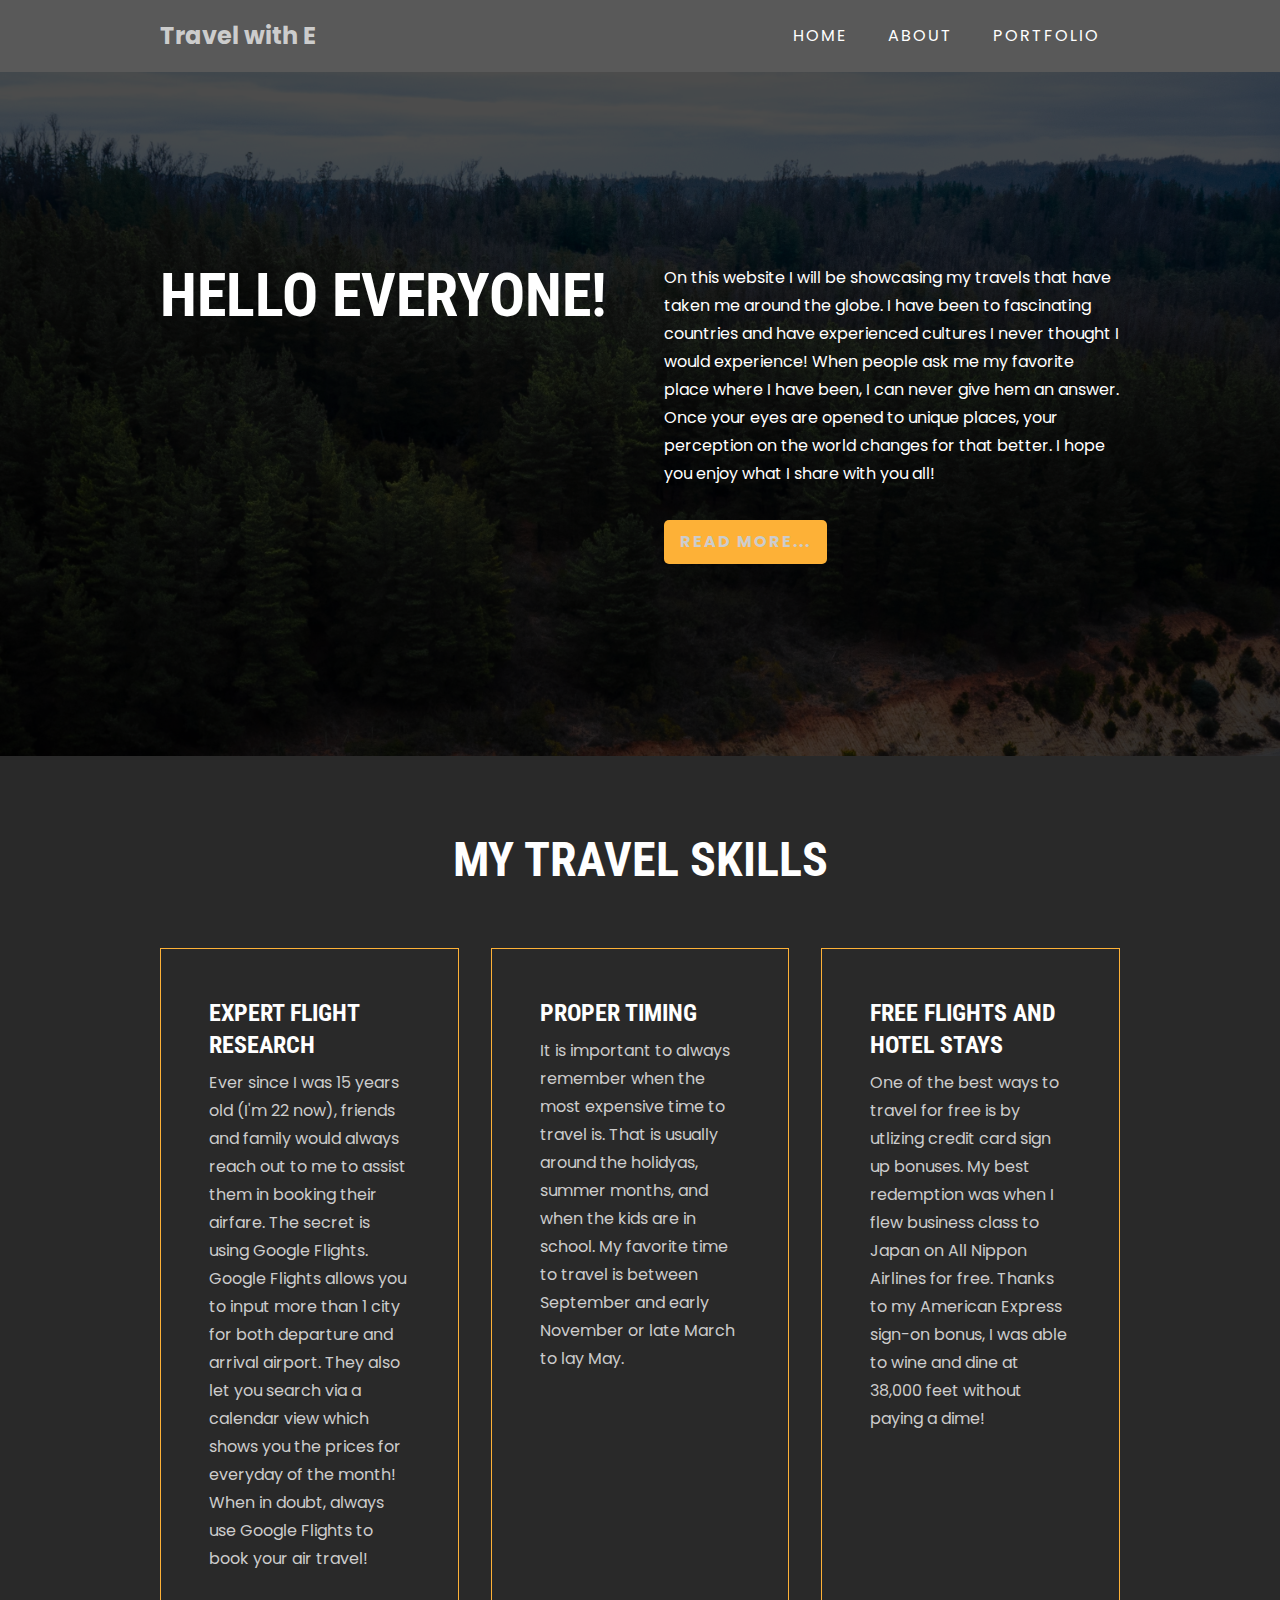
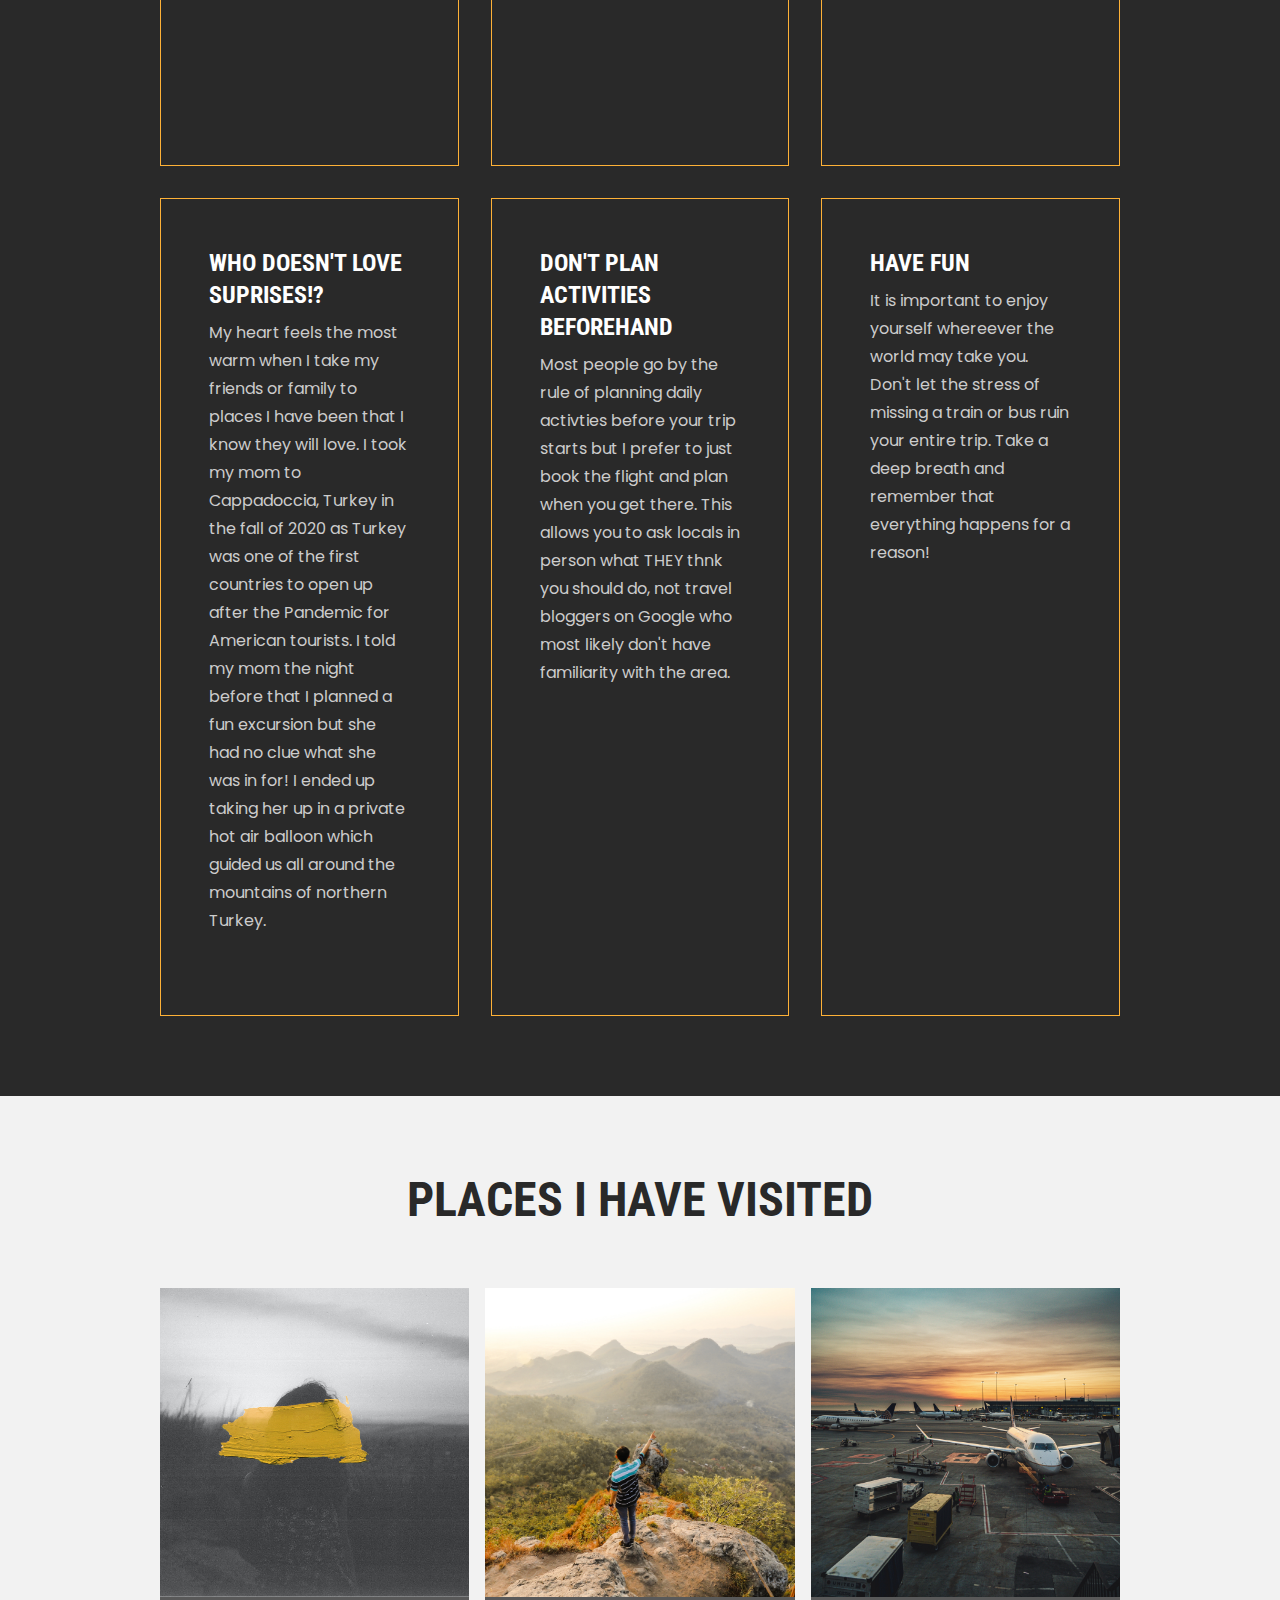
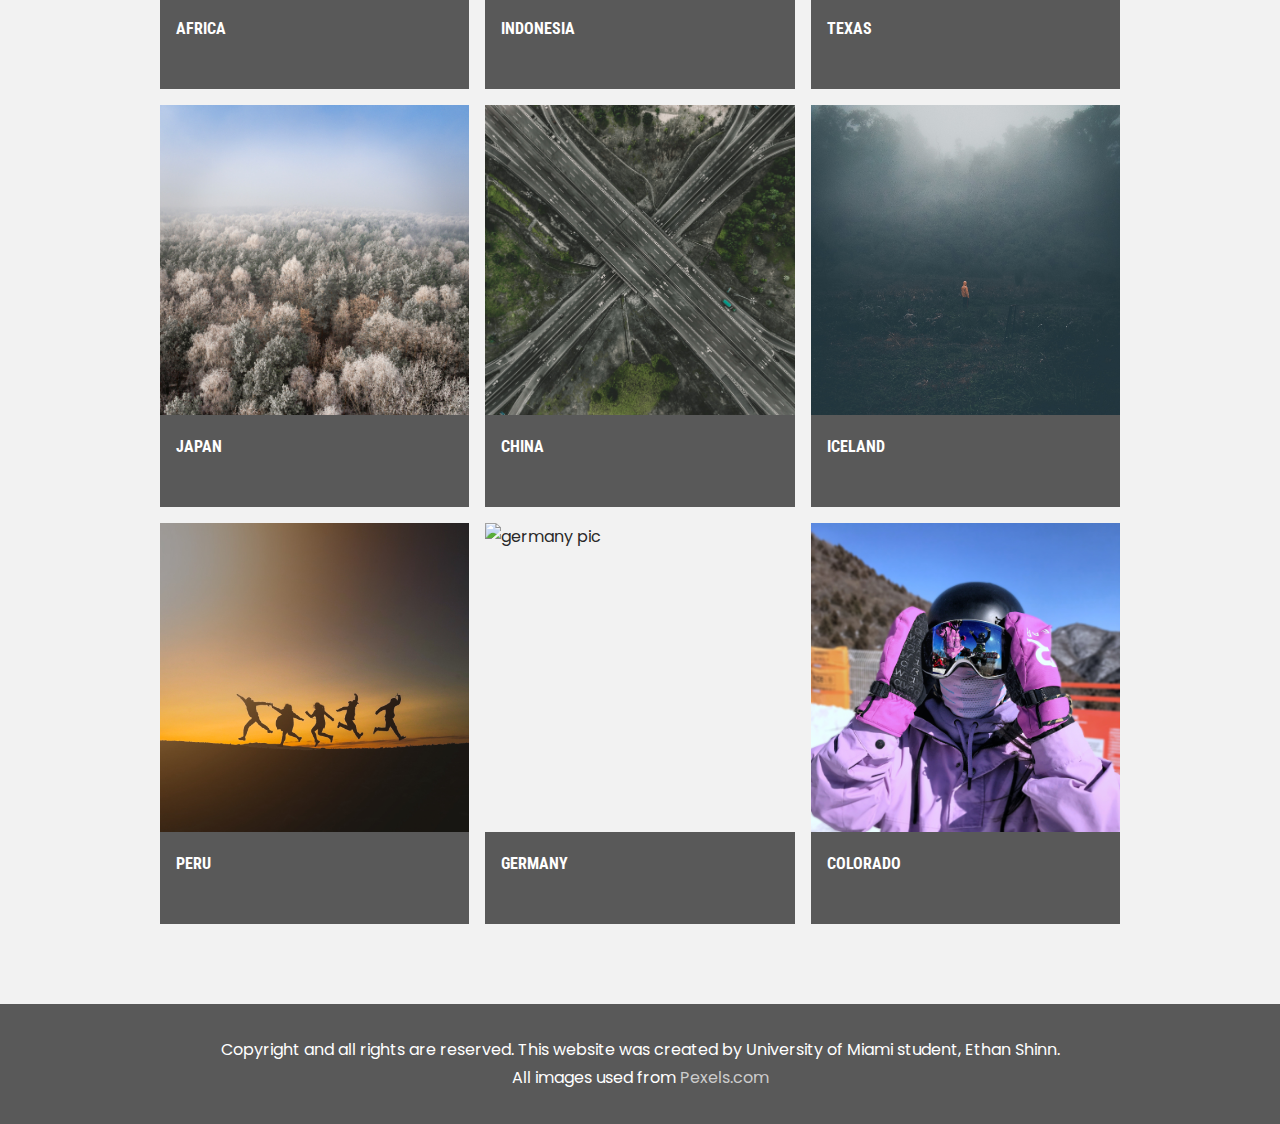
==== index.html @ 56ac82be "html" ====
<!DOCTYPE html>
<html lang="en">

      <head>
            <meta charset="UTF-8" />
            <meta name="viewport" content="width=device-width, initial-scale=1.0" />
            <link rel="stylesheet" href="css/style.css" />
            <link rel="stylesheet" href="https://cdnjs.cloudflare.com/ajax/libs/font-awesome/6.2.1/css/all.min.css" integrity="sha512-MV7K8+y+gLIBoVD59lQIYicR65iaqukzvf/nwasF0nqhPay5w/9lJmVM2hMDcnK1OnMGCdVK+iQrJ7lzPJQd1w==" crossorigin="anonymous"
                  referrerpolicy="no-referrer" />
            <title>Portfolio</title>
      </head>

      <body>
            <header class="site-header">
                  <div class="header-wrapper">
                        <a href="/index.html" class="logo">Travel with E</a>
                        <nav class="site-nav">
                              <ul class="site-menu">
                                    <li><a href="#">Home</a></li>
                                    <li><a href="/about.html">About</a></li>
                                    <li><a href="/portfolio.html">Portfolio</a></li>
                              </ul>
                              <button class="menu-toggle">menu</button>
                        </nav>
                  </div>
            </header>
            <main>
                  <section class="about-section">
                        <div class="about-bg"></div>
                        <div class="about-wrapper">
                              <h1 class="hello">Hello Everyone!</h1>
                              <div>
                                    <p> On this website I will be showcasing my travels that have taken me around the globe. I have been to fascinating countries and have experienced cultures I never thought I would experience! When people ask me my favorite place where I
                                          have been, I can never give hem an answer. Once your eyes are opened to unique places, your perception on the world changes for that better. I hope you enjoy what I share with you all!
                                    </p>
                                    <a href="/about.html" class="button-link">Read More...</a>
                              </div>
                        </div>
                  </section>
                  <section class="skills-section">
                        <div class="skills-wrapper">
                              <h2 class="section-title">My Travel Skills</h2>
                              <div class="skills">
                                    <div class="skill">
                                          <i class="fa-sharp fa-solid fa-location-dot"></i>
                                          <h3>Expert Flight Research</h3>
                                          <p>
                                                Ever since I was 15 years old (I'm 22 now), friends and family would always reach out to me to assist them in booking their airfare. The secret is using Google Flights. Google Flights allows you to input more than 1 city for both
                                                departure and arrival airport. They also let you search via a calendar view which shows you the prices for everyday of the month! When in doubt, always use Google Flights to book your air travel!

                                          </p>
                                    </div>
                                    <div class="skill">
                                          <i class="fa-sharp fa-solid fa-pen-nib"></i>
                                          <h3>Proper Timing</h3>
                                          <p>
                                                It is important to always remember when the most expensive time to travel is. That is usually around the holidyas, summer months, and when the kids are in school. My favorite time to travel is between September and early November or
                                                late March to lay May.
                                          </p>
                                    </div>
                                    <div class="skill">
                                          <i class="fa-sharp fa-solid fa-plane"></i>
                                          <h3>Free Flights and Hotel Stays</h3>
                                          <p>
                                                One of the best ways to travel for free is by utlizing credit card sign up bonuses. My best redemption was when I flew business class to Japan on All Nippon Airlines for free. Thanks to my American Express sign-on bonus, I was able to
                                                wine and dine at 38,000 feet without paying a dime!
                                          </p>
                                    </div>
                                    <div class="skill">
                                          <i class="fa-sharp fa-solid fa-gift"></i>
                                          <h3>Who doesn't love suprises!?</h3>
                                          <p>
                                                My heart feels the most warm when I take my friends or family to places I have been that I know they will love. I took my mom to Cappadoccia, Turkey in the fall of 2020 as Turkey was one of the first countries to open up after the
                                                Pandemic for American tourists. I told my mom the night before that I planned a fun excursion but she had no clue what she was in for! I ended up taking her up in a private hot air balloon which guided us all around the mountains of
                                                northern Turkey.
                                          </p>
                                    </div>
                                    <div class="skill">
                                          <i class="fa-sharp fa-solid fa-pen-to-square"></i>
                                          <h3>Don't Plan Activities Beforehand</h3>
                                          <p>
                                                Most people go by the rule of planning daily activties before your trip starts but I prefer to just book the flight and plan when you get there. This allows you to ask locals in person what THEY thnk you should do, not travel bloggers
                                                on Google who most likely don't have familiarity with the area.
                                          </p>
                                    </div>
                                    <div class="skill">
                                          <i class="fa-sharp fa-solid fa-comments"></i>
                                          <h3>Have Fun</h3>
                                          <p>
                                                It is important to enjoy yourself whereever the world may take you. Don't let the stress of missing a train or bus ruin your entire trip. Take a deep breath and remember that everything happens for a reason!
                                          </p>
                                    </div>
                              </div>
                        </div>
                  </section>
                  <section class="portfolio-section">
                        <h2 class="section-title">Places I have visited</h2>
                        <div class="porfolios">
                              <div class="portfolio-wrapper">
                                    <img src="images/1.jpg" alt="Portfolio" />
                                    <aside>
                                          <h4>Africa</h4>
                                          <div class="rating">
                                                <i class="fa-sharp fa-solid fa-star"></i>
                                                <i class="fa-sharp fa-solid fa-star"></i>
                                                <i class="fa-sharp fa-solid fa-star"></i>
                                                <i class="fa-sharp fa-solid fa-star"></i>
                                                <i class="fa-sharp fa-solid fa-star"></i>
                                          </div>
                                    </aside>
                              </div>
                              <div class="portfolio-wrapper">
                                    <img src="images/2.jpg" alt="Bali pic" />
                                    <aside>
                                          <h4>Indonesia</h4>
                                          <div class="rating">
                                                <i class="fa-sharp fa-solid fa-star"></i>
                                                <i class="fa-sharp fa-solid fa-star"></i>
                                                <i class="fa-sharp fa-solid fa-star"></i>
                                                <i class="fa-sharp fa-solid fa-star"></i>
                                                <i class="fa-sharp fa-solid fa-star"></i>
                                          </div>
                                    </aside>
                              </div>
                              <div class="portfolio-wrapper">
                                    <img src="images/3.jpg" alt="texas pics" />
                                    <aside>
                                          <h4>Texas</h4>
                                          <div class="rating">
                                                <i class="fa-sharp fa-solid fa-star"></i>
                                                <i class="fa-sharp fa-solid fa-star"></i>
                                                <i class="fa-sharp fa-solid fa-star"></i>
                                                <i class="fa-sharp fa-solid fa-star"></i>
                                                <i class="fa-sharp fa-solid fa-star"></i>
                                          </div>
                                    </aside>
                              </div>
                              <div class="portfolio-wrapper">
                                    <img src="images/4.jpg" alt="japan pic" />
                                    <aside>
                                          <h4>Japan</h4>
                                          <div class="rating">
                                                <i class="fa-sharp fa-solid fa-star"></i>
                                                <i class="fa-sharp fa-solid fa-star"></i>
                                                <i class="fa-sharp fa-solid fa-star"></i>
                                                <i class="fa-sharp fa-solid fa-star"></i>
                                                <i class="fa-sharp fa-solid fa-star"></i>
                                          </div>
                                    </aside>
                              </div>
                              <div class="portfolio-wrapper">
                                    <img src="images/5.jpg" alt="China pic" />
                                    <aside>
                                          <h4>China</h4>
                                          <div class="rating">
                                                <i class="fa-sharp fa-solid fa-star"></i>
                                                <i class="fa-sharp fa-solid fa-star"></i>
                                                <i class="fa-sharp fa-solid fa-star"></i>
                                                <i class="fa-sharp fa-solid fa-star"></i>
                                                <i class="fa-sharp fa-solid fa-star"></i>
                                          </div>
                                    </aside>
                              </div>
                              <div class="portfolio-wrapper">
                                    <img src="images/6.jpg" alt="iceland pic" />
                                    <aside>
                                          <h4>Iceland</h4>
                                          <div class="rating">
                                                <i class="fa-sharp fa-solid fa-star"></i>
                                                <i class="fa-sharp fa-solid fa-star"></i>
                                                <i class="fa-sharp fa-solid fa-star"></i>
                                                <i class="fa-sharp fa-solid fa-star"></i>
                                                <i class="fa-sharp fa-solid fa-star"></i>
                                          </div>
                                    </aside>
                              </div>
                              <div class="portfolio-wrapper">
                                    <img src="images/7.jpg" alt="peru pic" />
                                    <aside>
                                          <h4>Peru</h4>
                                          <div class="rating">
                                                <i class="fa-sharp fa-solid fa-star"></i>
                                                <i class="fa-sharp fa-solid fa-star"></i>
                                                <i class="fa-sharp fa-solid fa-star"></i>
                                                <i class="fa-sharp fa-solid fa-star"></i>
                                                <i class="fa-sharp fa-solid fa-star"></i>
                                          </div>
                                    </aside>
                              </div>
                              <div class="portfolio-wrapper">
                                    <img src="images/8.jpg" alt="germany pic" />
                                    <aside>
                                          <h4>Germany</h4>
                                          <div class="rating">
                                                <i class="fa-sharp fa-solid fa-star"></i>
                                                <i class="fa-sharp fa-solid fa-star"></i>
                                                <i class="fa-sharp fa-solid fa-star"></i>
                                                <i class="fa-sharp fa-solid fa-star"></i>
                                                <i class="fa-sharp fa-solid fa-star"></i>
                                          </div>
                                    </aside>
                              </div>
                              <div class="portfolio-wrapper">
                                    <img src="images/9.jpg" alt="colorado pic" />
                                    <aside>
                                          <h4>Colorado</h4>
                                          <div class="rating">
                                                <i class="fa-sharp fa-solid fa-star"></i>
                                                <i class="fa-sharp fa-solid fa-star"></i>
                                                <i class="fa-sharp fa-solid fa-star"></i>
                                                <i class="fa-sharp fa-solid fa-star"></i>
                                                <i class="fa-sharp fa-solid fa-star"></i>
                                          </div>
                                    </aside>
                              </div>
                        </div>
                  </section>
            </main>
            <footer class="site-footer">
                  <p>Copyright and all rights are reserved. This website was created by University of Miami student, Ethan Shinn. <br />
                        All images used from <a href="http://www.pexels.com">Pexels.com</a>
                  </p>
            </footer>
            <script src="app.js"></script>
      </body>

</html>
---- css/style.css ----
@import url("https://fonts.googleapis.com/css2?family=Poppins:wght@400;600;700&family=Roboto+Condensed:wght@400;700&display=swap");

* {
	margin: 0;
	padding: 0;
}

body {
	font-size: 16px;
	line-height: 1.75rem;
	color: #292929;
	font-family: poppins;
	background: #f2f2f2;
	display: grid;
	grid-template-rows: 4.5rem auto auto;
}

a {
	text-decoration: none;
}

a:link {
	color: #cccccc;
}

a:visited {
	color: #6caadd;
}

a:hover {
	text-decoration: underline;
}

a:active {
	color: #d0efff;
}

h1,
h2,
h3,
h4,
h5,
h6 {
	font-family: "roboto condensed";
	text-transform: uppercase;
	line-height: 2rem;
}

h1,
h2,
h3,
h4,
h5,
h6,
p {
	margin-bottom: 2rem;
}

img {
	max-width: 100%;
}

.site-header {
	background: #595959;
}

.header-wrapper {
	max-width: 960px;
	padding: 0 2rem;
	margin: 0 auto;
	display: flex;
	justify-content: space-between;
	align-items: center;
	height: 100%;
	color: #ffffff;
	position: relative;
}

.site-menu {
	list-style: none;
	display: flex;
	z-index: 99;
}

.site-menu a {
	color: inherit;
	padding: 5px 20px;
	letter-spacing: 2px;
	text-transform: uppercase;
}

.site-menu a:hover {
	color: #cccccc;
}

.logo,
.logo:visited {
	font-size: 24px;
	font-weight: bold;
	color: inherit;
}

.menu-toggle {
	display: none;
}

@media screen and (max-width: 768px) {
	.site-menu {
		position: absolute;
		right: 0;
		top: 100%;
		padding: 20px;
		background-color: #595959;
		width: 100%;
		display: none;
	}

	.menu-active {
		display: block;
	}

	.site-menu a {
		display: block;
		padding: 2rem;
		text-align: center;
	}

	.menu-toggle {
		display: block;
		border: 1px solid #ffffff;
		padding: 10px 20px;
		background: none;
		color: #ffffff;
		border-radius: 5px;
		text-transform: uppercase;
		letter-spacing: 2px;
	}
}

.section-title {
	font-size: 3rem;
	text-align: center;
	margin-bottom: 4rem;
	line-height: 3rem;
}

.about-section {
	position: relative;
}

.about-bg {
	position: absolute;
	top: 0;
	left: 0;
	height: 100%;
	width: 100%;
	z-index: -1;
	filter: brightness(30%);
	background-image: url("/images/about-bg.jpg");
	background-size: cover;
}

.button-link,
.button-link:visited {
	display: inline-block;
	color: #595959;
	font-weight: bold;
	background-color: #fdb137;
	padding: 0.5rem 1rem;
	border-radius: 5px;
	text-transform: uppercase;
	letter-spacing: 2px;
}

.about-wrapper {
	max-width: 960px;
	padding: 12rem 2rem;
	margin: 0 auto;
	display: grid;
	grid-template-columns: 1fr 1fr;
	grid-gap: 3rem;
	color: #ffffff;
}

@media screen and (max-width: 425px) {
	.about-wrapper {
		grid-template-columns: 1fr;
		grid-gap: 0.8rem;
	}
}

.hello {
	font-size: 60px;
	line-height: 4rem;
}

.portfolio-section {
	max-width: 960px;
	padding: 5rem 2rem;
	margin: 0 auto;
}

.porfolios {
	display: grid;
	grid-gap: 1rem;
	grid-template-columns: repeat(3, 1fr);
	grid-template-rows: repeat(3, 1fr);
}

@media screen and (max-width: 425px) {
	.porfolios {
		grid-template-columns: 1fr;
	}
}

@media screen and (min-width: 426px) and (max-width: 768px) {
	.porfolios {
		grid-template-columns: repeat(2, 1fr);
	}
}

@media screen and (max-width: 768px) {
	.portfolio-section {
		grid-template-columns: repeat(2, 1fr);
		grid-template-rows: repeat(5, 1fr);
	}
}

.portfolio-section img {
	display: block;
	height: 100%;
	object-fit: cover;
}

.portfolio-wrapper {
	position: relative;
	display: grid;
	grid-template-rows: 1fr auto;
}

.portfolio-wrapper aside {
	height: 60px;
	padding: 1rem;
	background: #595959;
	color: #ffffff;
}

.portfolio-wrapper i {
	color: #fdb137;
}

.portfolio-wrapper h4 {
	margin-bottom: 0;
}

.site-footer {
	background-color: #595959;
	color: #ffffff;
	text-align: center;
	padding: 2rem;
}

.site-footer p {
	margin-bottom: 0;
}

.skills-section {
	background-color: #292929;
	color: #ffffff;
	padding: 5rem 0;
}

.skills-wrapper {
	max-width: 960px;
	padding: 0 2rem;
	margin: 0 auto;
}

.skills {
	display: grid;
	grid-gap: 2rem;
	grid-template-columns: repeat(3, 1fr);
	grid-template-rows: repeat(2, 1fr);
}

@media screen and (max-width: 425px) {
	.skills {
		grid-template-columns: 1fr;
	}
}

@media screen and (min-width: 426px) and (max-width: 768px) {
	.skills {
		grid-template-columns: 1fr 1fr;
	}
}

.skill i {
	color: #fdb137;
	font-size: 2rem;
	margin-bottom: 1rem;
}

.skill h3 {
	font-size: 1.5rem;
	margin-bottom: 0.5rem;
}

.skill p {
	color: #cccccc;
}

.skill {
	border: 1px solid #fdb137;
	padding: 3rem;
}

.skill:hover {
	box-shadow: 0 0 15px 8px rgba(0, 0, 0, 0.2);
}

.portfolios-section {
	padding: 5rem 0;
}

.portfolios-wrapper {
	max-width: 960px;
	padding: 0 2rem;
	margin: 0 auto;
}

.portfolio-page-portfolio {
	display: grid;
	grid-gap: 3rem;
	grid-template-columns: repeat(2, 1fr);
	margin-bottom: 3rem;
}

@media screen and (max-width: 425px) {
	.portfolio-page-portfolio {
		grid-template-columns: 1fr;
		grid-gap: 0;
	}
}

.porfolio-description {
	background: #fdb137;
	padding: 3rem;
}

.portfolio-page-portfolio img {
	width: 100%;
	height: 100%;
	object-fit: cover;
}

.about-page-wrapper {
	max-width: 960px;
	padding: 5rem 2rem;
	margin: 0 auto;
}

.about-page-about {
	display: grid;
	grid-template-columns: 0.3fr 0.7fr;
	grid-gap: 3rem;
}

@media screen and (max-width: 425px) {
	.about-page-about {
		grid-template-columns: 1fr;
		grid-template-rows: auto auto;
	}
}

.social {
	padding: 0.5rem 0;
	display: flex;
	align-items: center;
	justify-content: center;
}

.social a,
.social a:hover,
.social a:visited {
	display: flex;
	padding: 0.8rem;
	background-color: #595959;
	margin: 0.2rem;
	border-radius: 50%;
	color: #ffffff;
	text-decoration: none;
}
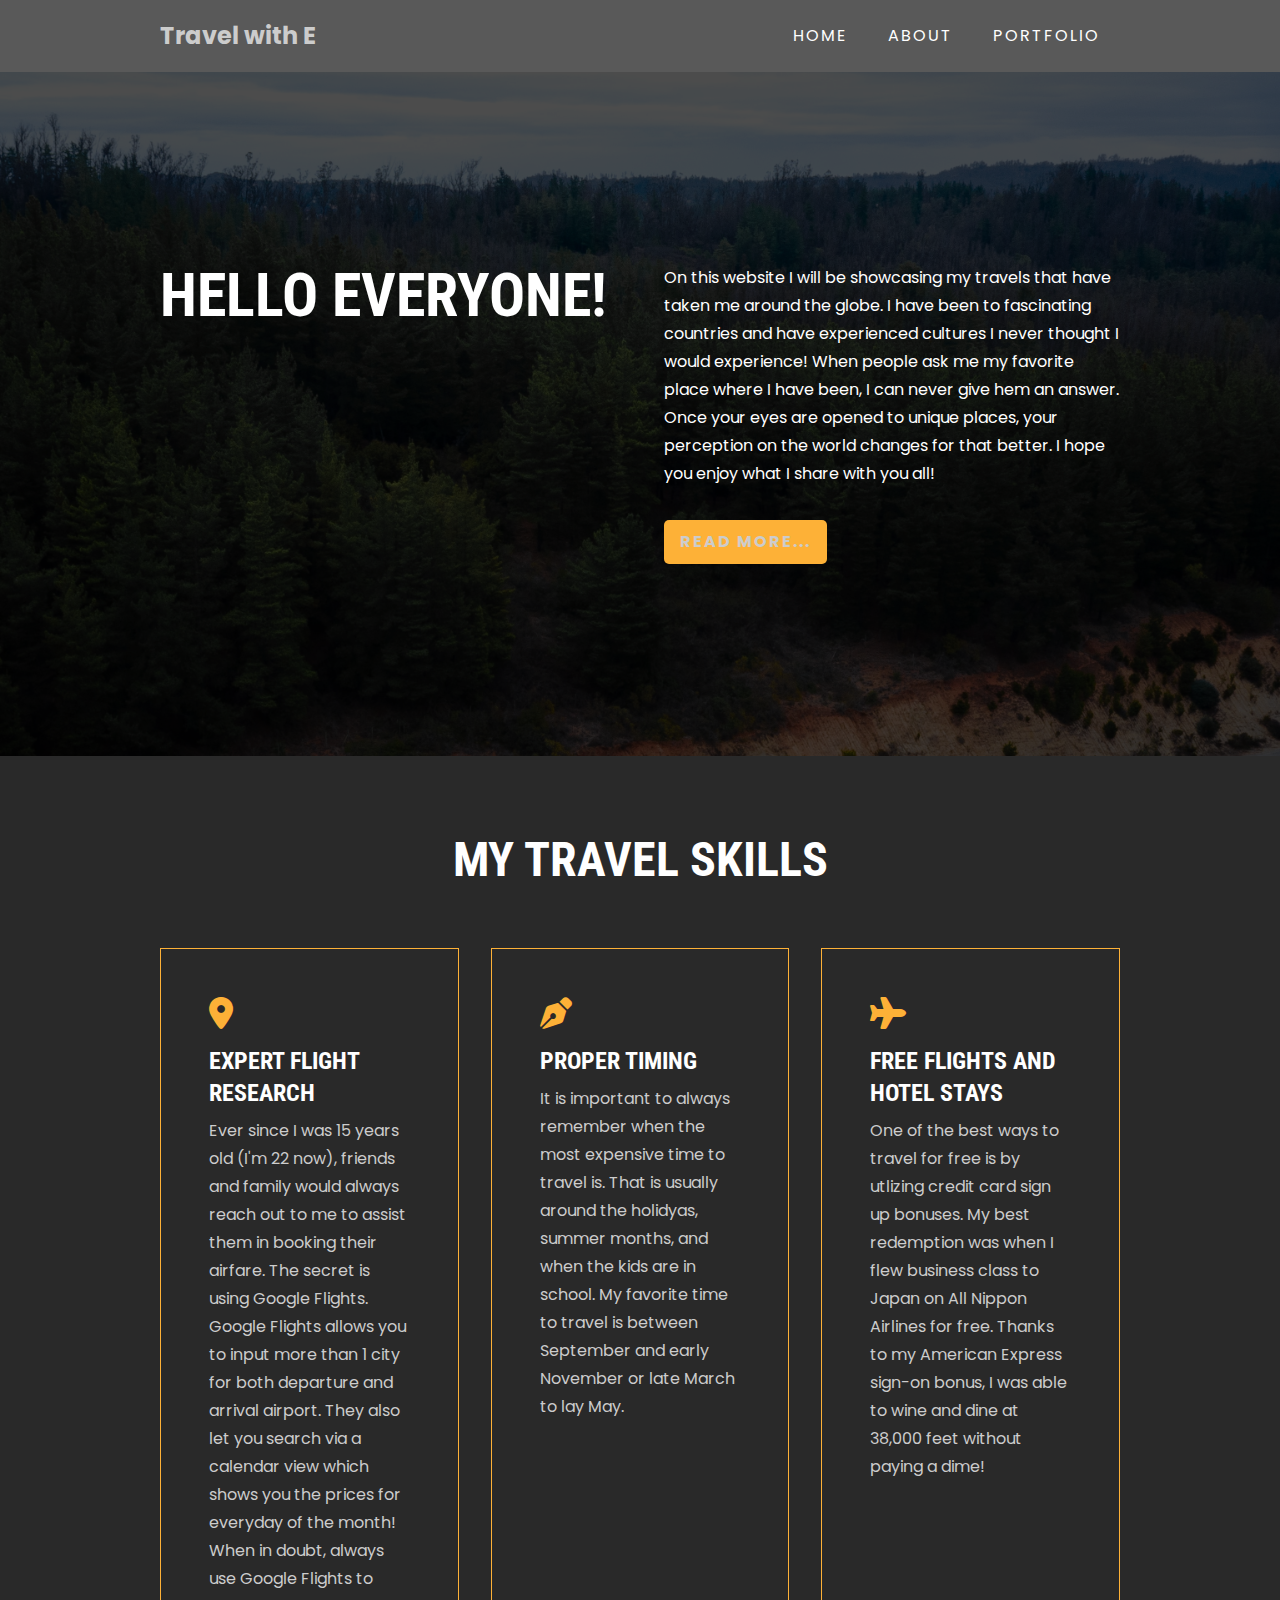
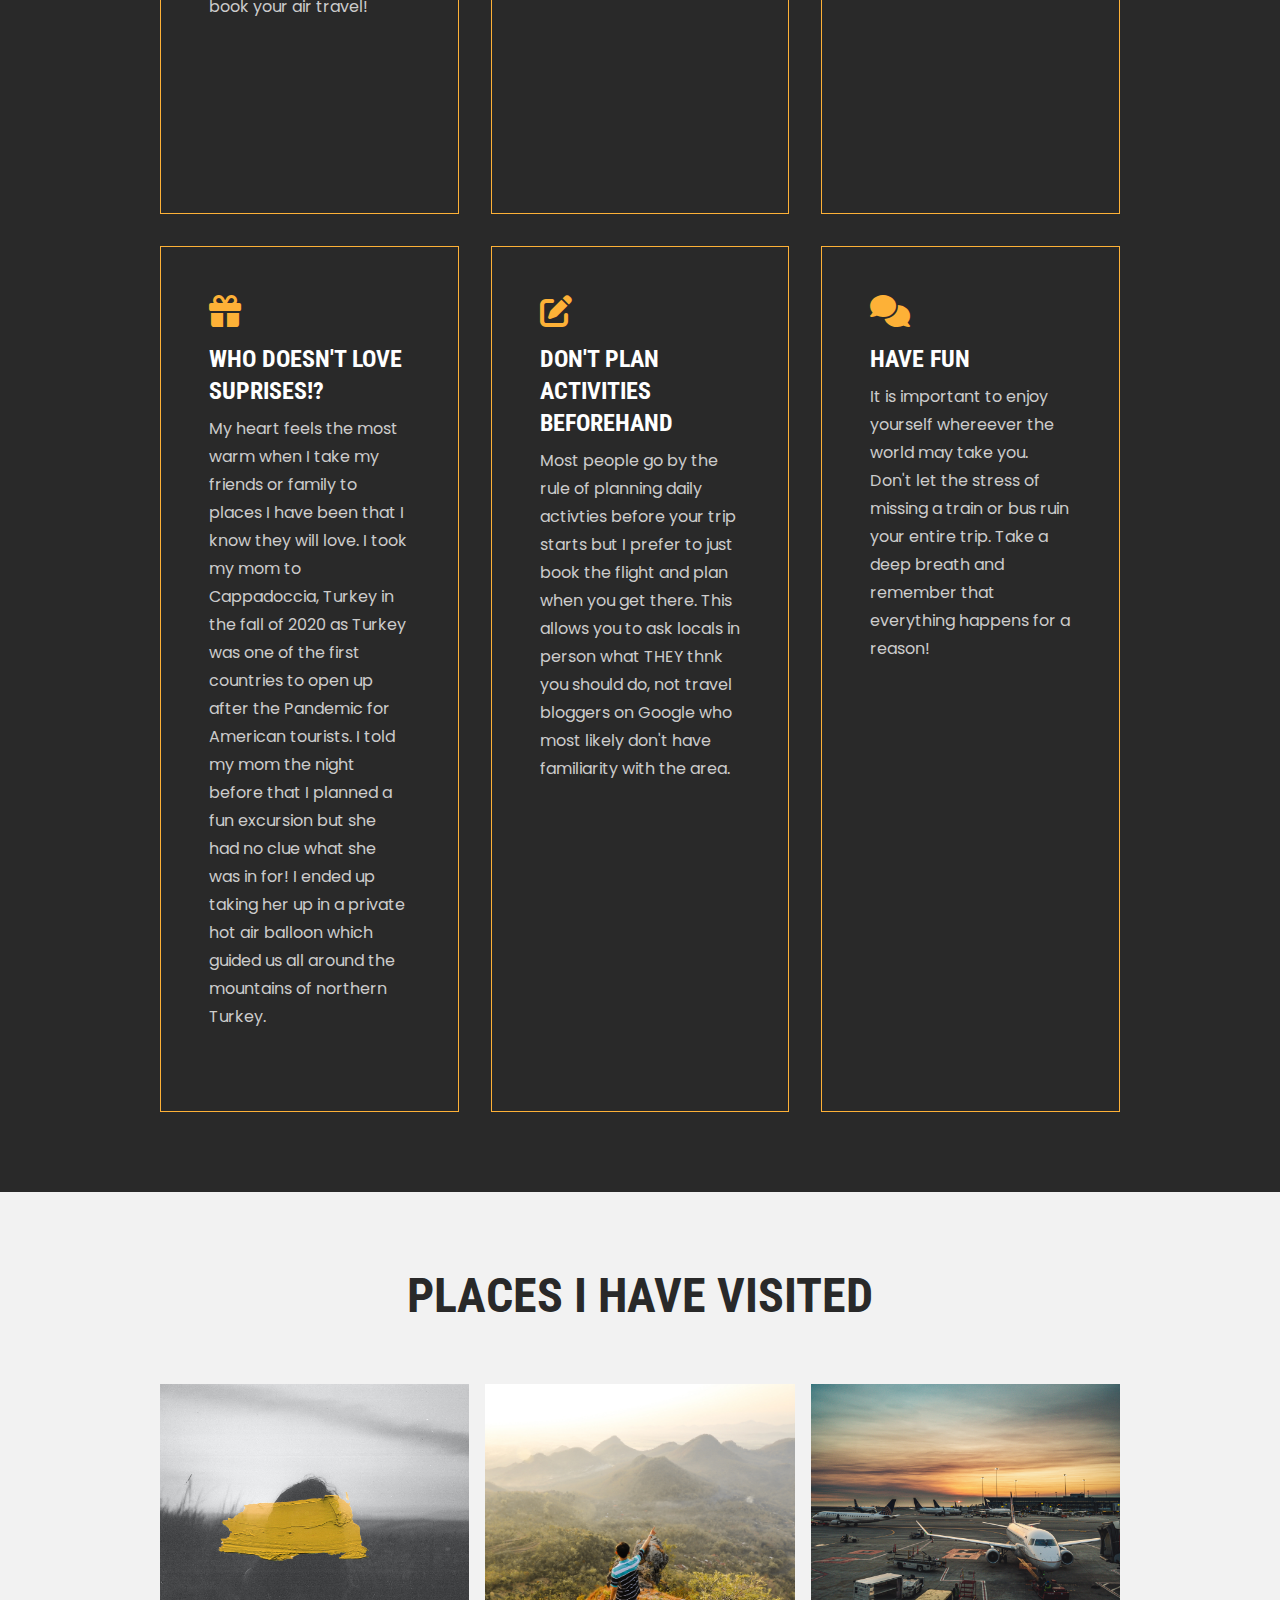
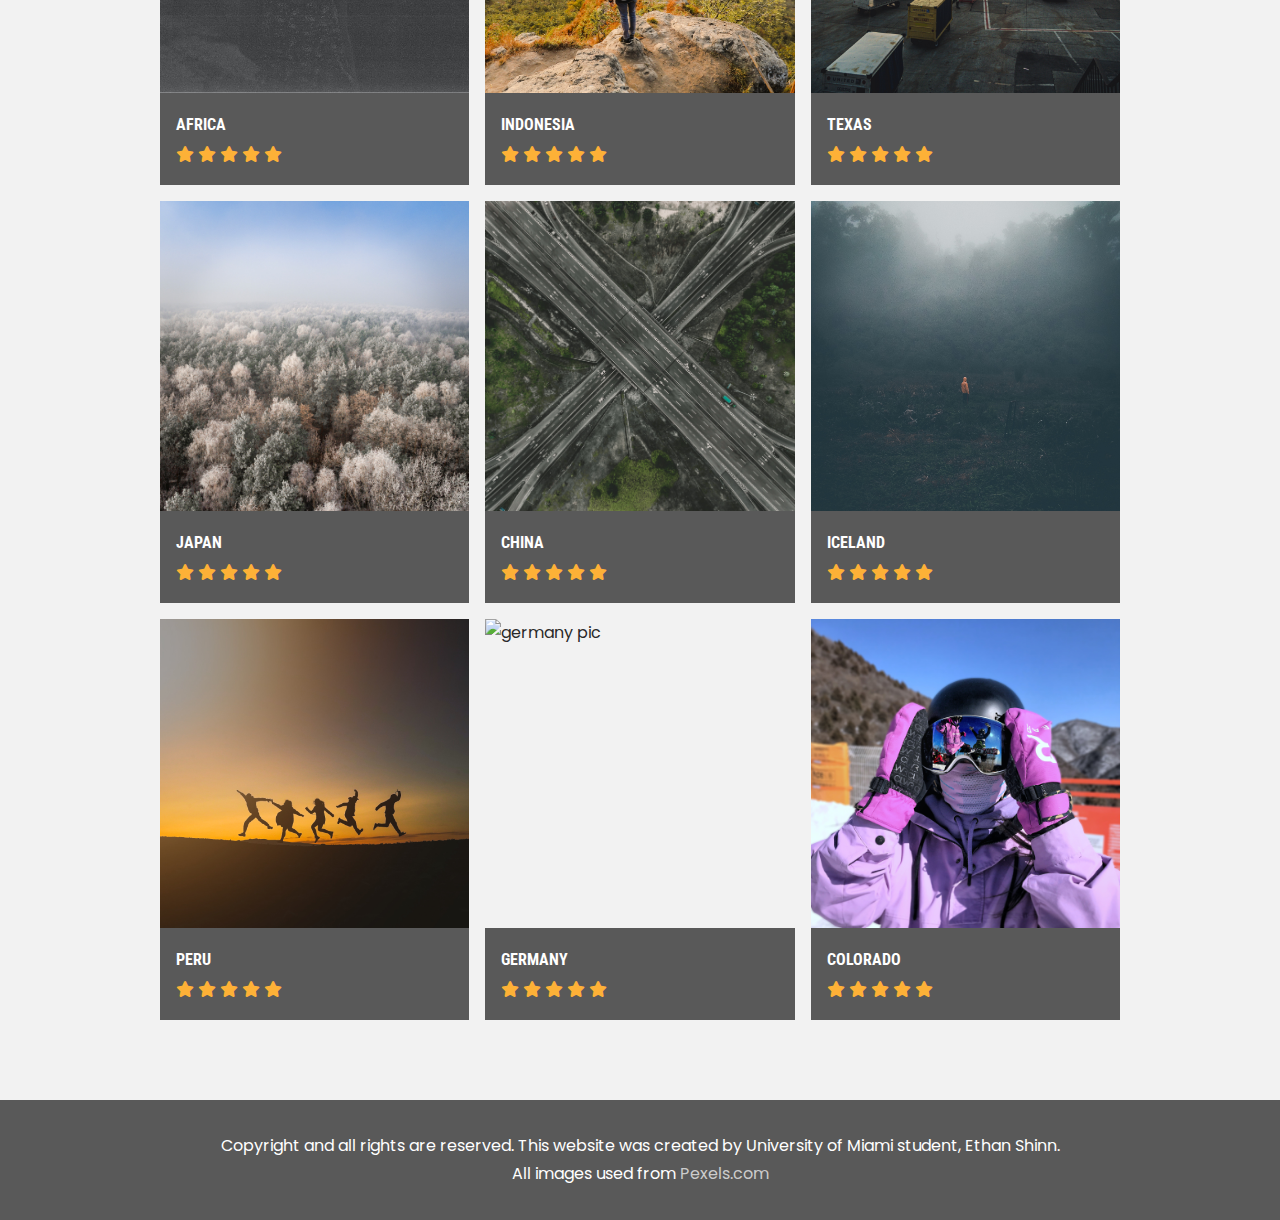
==== commit 0e856422: "more stuff" ====
--- a/index.html
+++ b/index.html
@@ -5,8 +5,7 @@
             <meta charset="UTF-8" />
             <meta name="viewport" content="width=device-width, initial-scale=1.0" />
             <link rel="stylesheet" href="css/style.css" />
-            <link rel="stylesheet" href="https://cdnjs.cloudflare.com/ajax/libs/font-awesome/6.2.1/css/all.min.css" integrity="sha512-MV7K8+y+gLIBoVD59lQIYicR65iaqukzvf/nwasF0nqhPay5w/9lJmVM2hMDcnK1OnMGCdVK+iQrJ7lzPJQd1w==" crossorigin="anonymous"
-                  referrerpolicy="no-referrer" />
+            <link rel="stylesheet" href="https://cdnjs.cloudflare.com/ajax/libs/font-awesome/6.2.1/css/all.min.css" />
             <title>Portfolio</title>
       </head>
 
--- a/css/style.css
+++ b/css/style.css
@@ -41,7 +41,7 @@
 h4,
 h5,
 h6 {
-	font-family: "roboto condensed";
+	font-family: "roboto condensed", sans-serif;
 	text-transform: uppercase;
 	line-height: 2rem;
 }
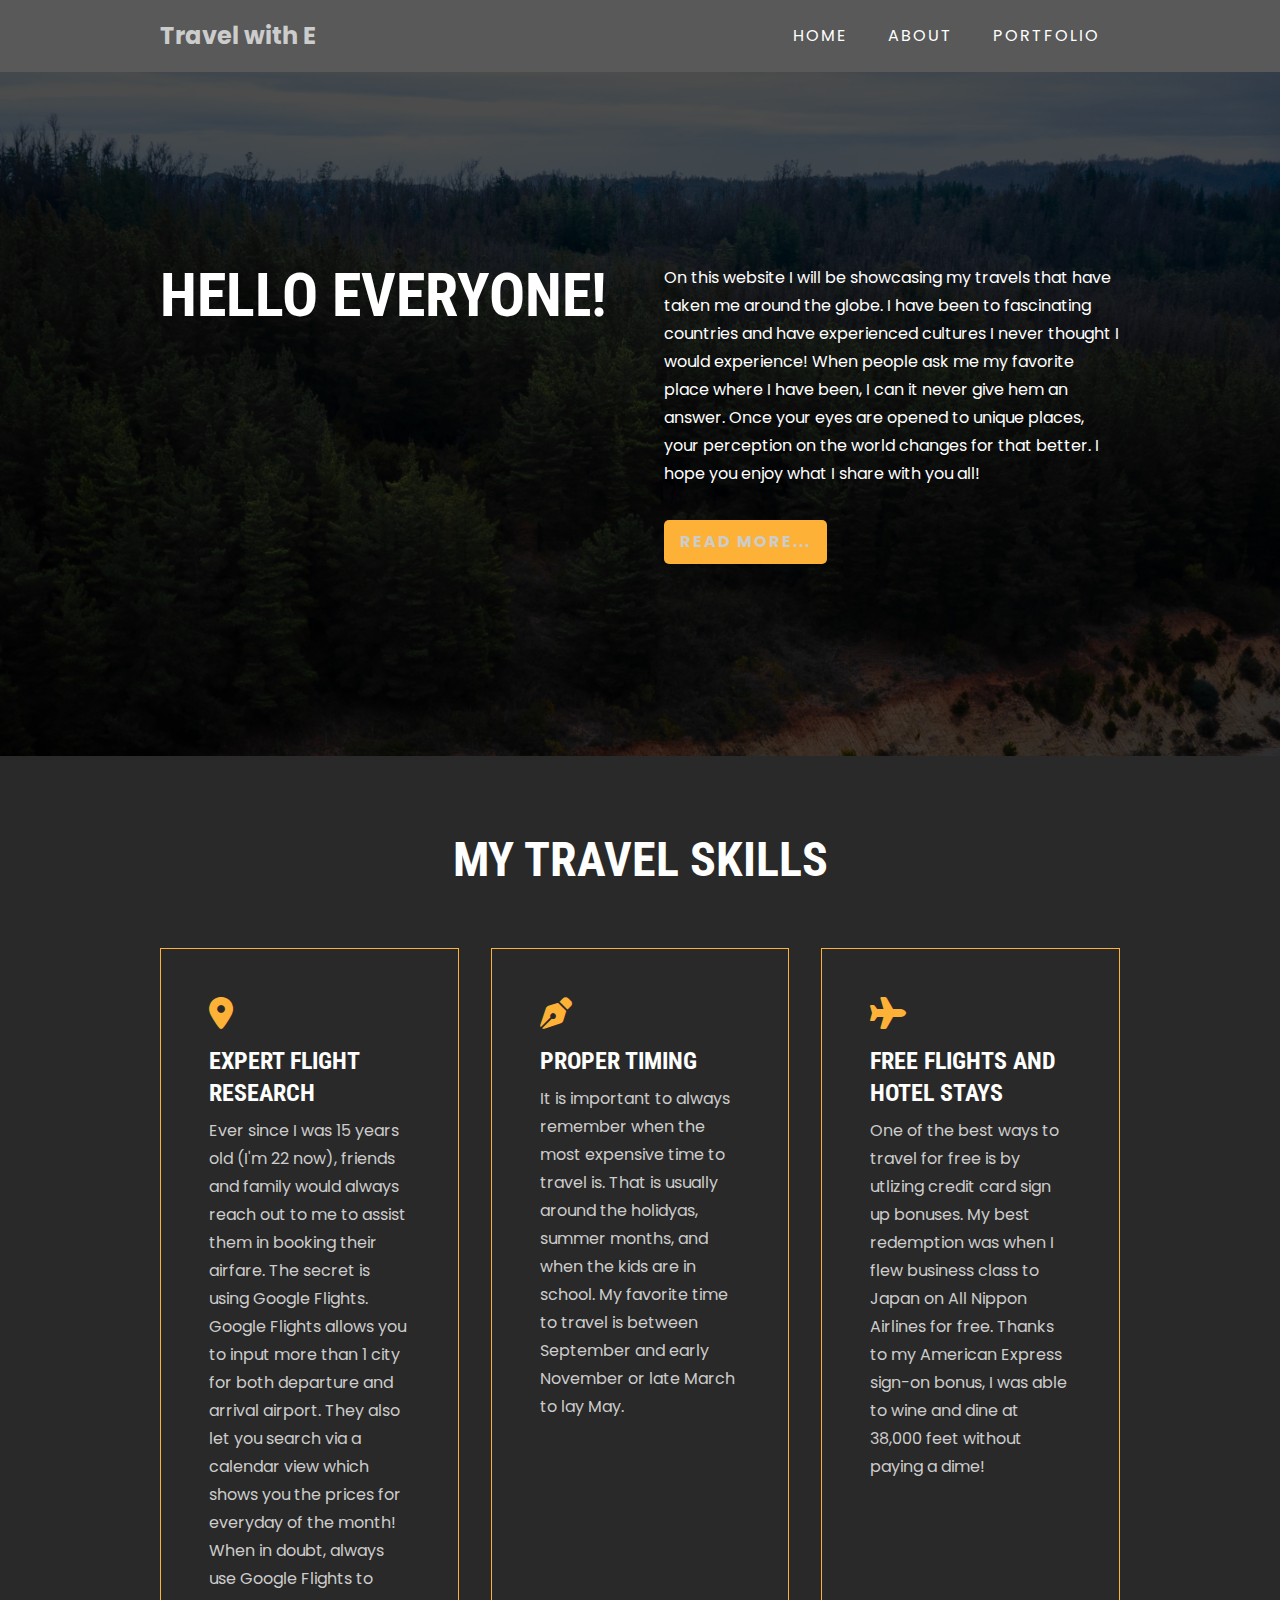
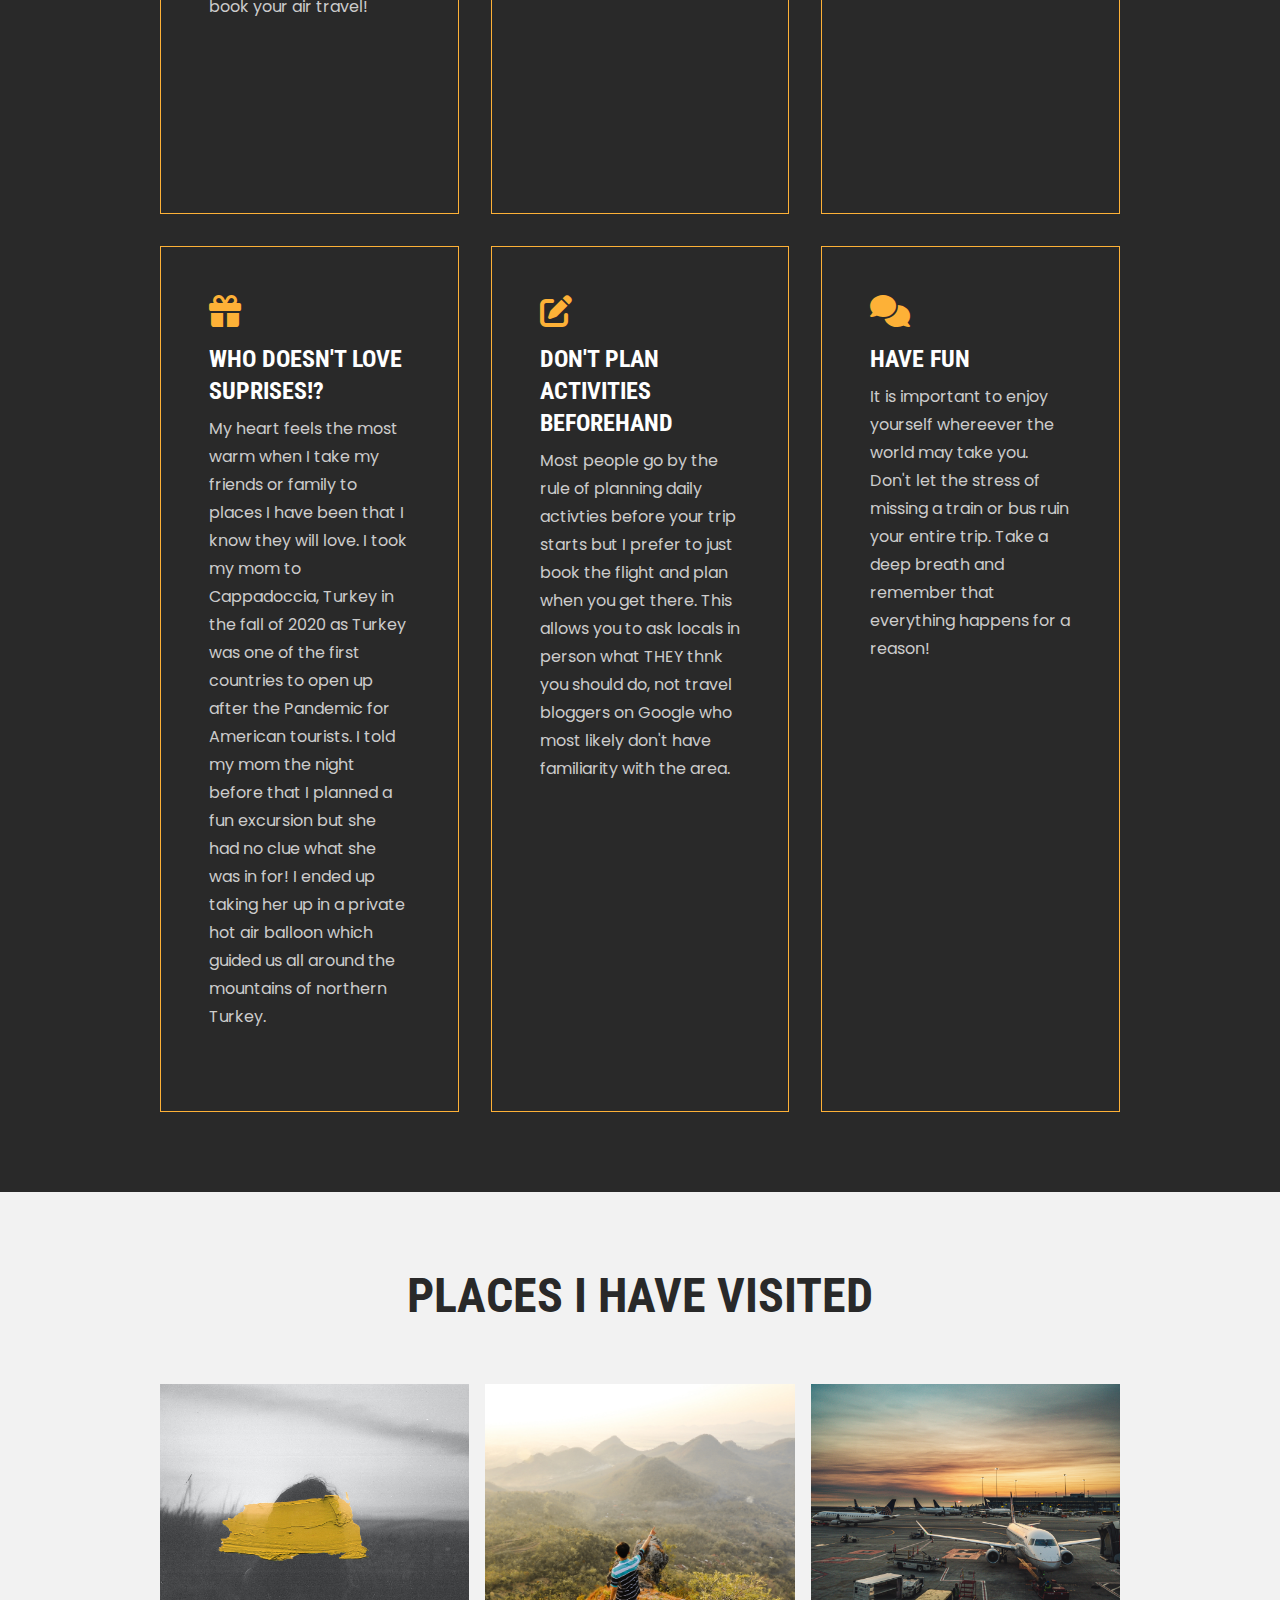
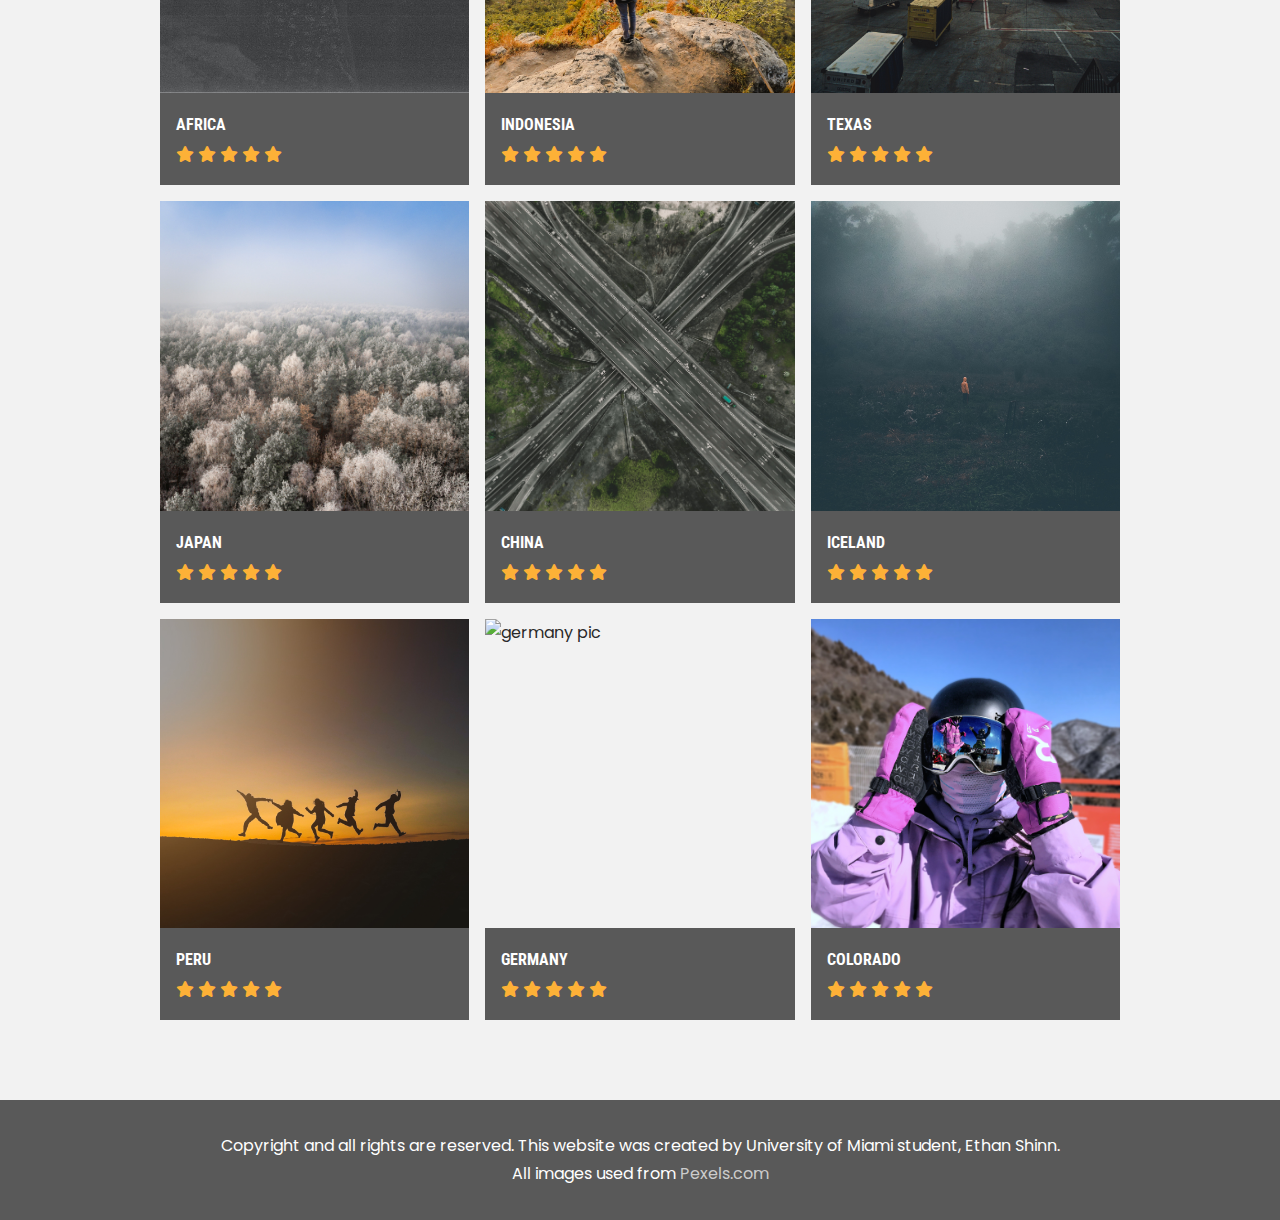
==== commit 5c08c79f: "more html" ====
--- a/index.html
+++ b/index.html
@@ -30,7 +30,7 @@
                               <h1 class="hello">Hello Everyone!</h1>
                               <div>
                                     <p> On this website I will be showcasing my travels that have taken me around the globe. I have been to fascinating countries and have experienced cultures I never thought I would experience! When people ask me my favorite place where I
-                                          have been, I can never give hem an answer. Once your eyes are opened to unique places, your perception on the world changes for that better. I hope you enjoy what I share with you all!
+                                          have been, I can it never give hem an answer. Once your eyes are opened to unique places, your perception on the world changes for that better. I hope you enjoy what I share with you all!
                                     </p>
                                     <a href="/about.html" class="button-link">Read More...</a>
                               </div>
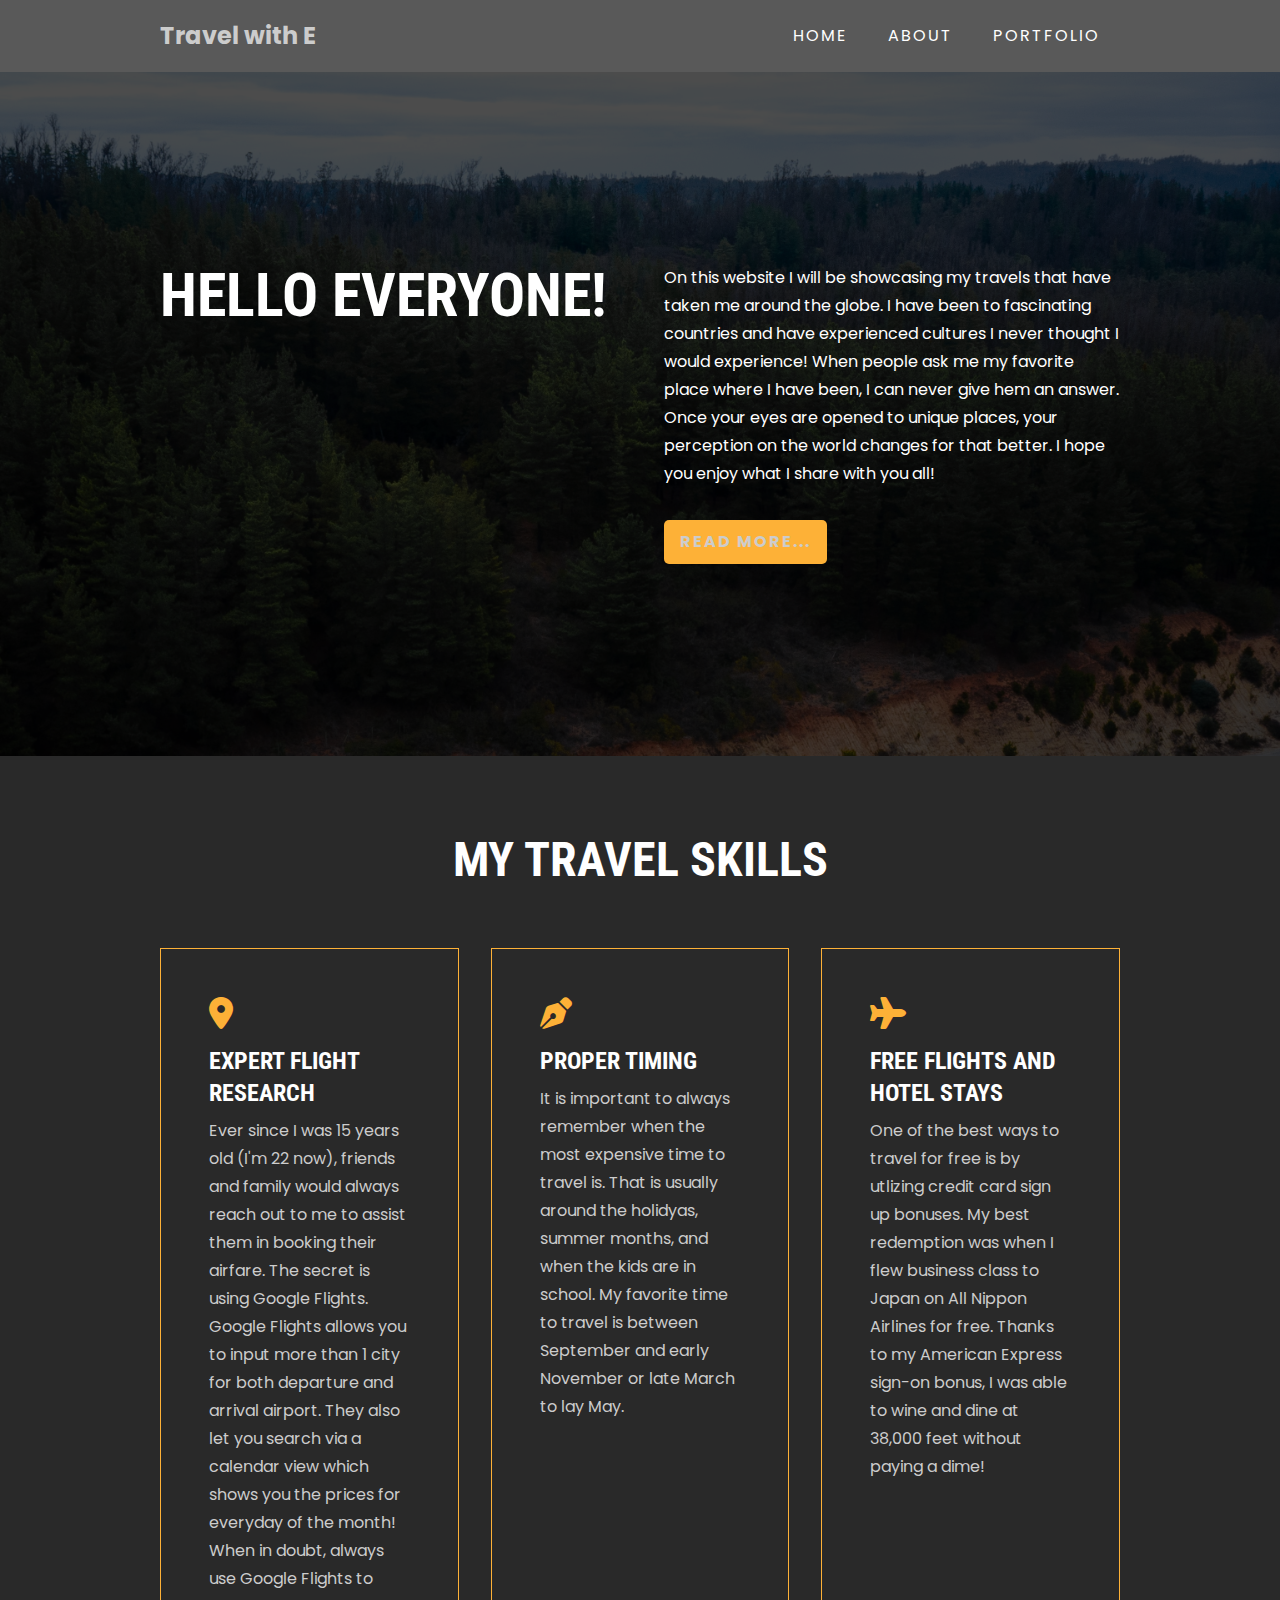
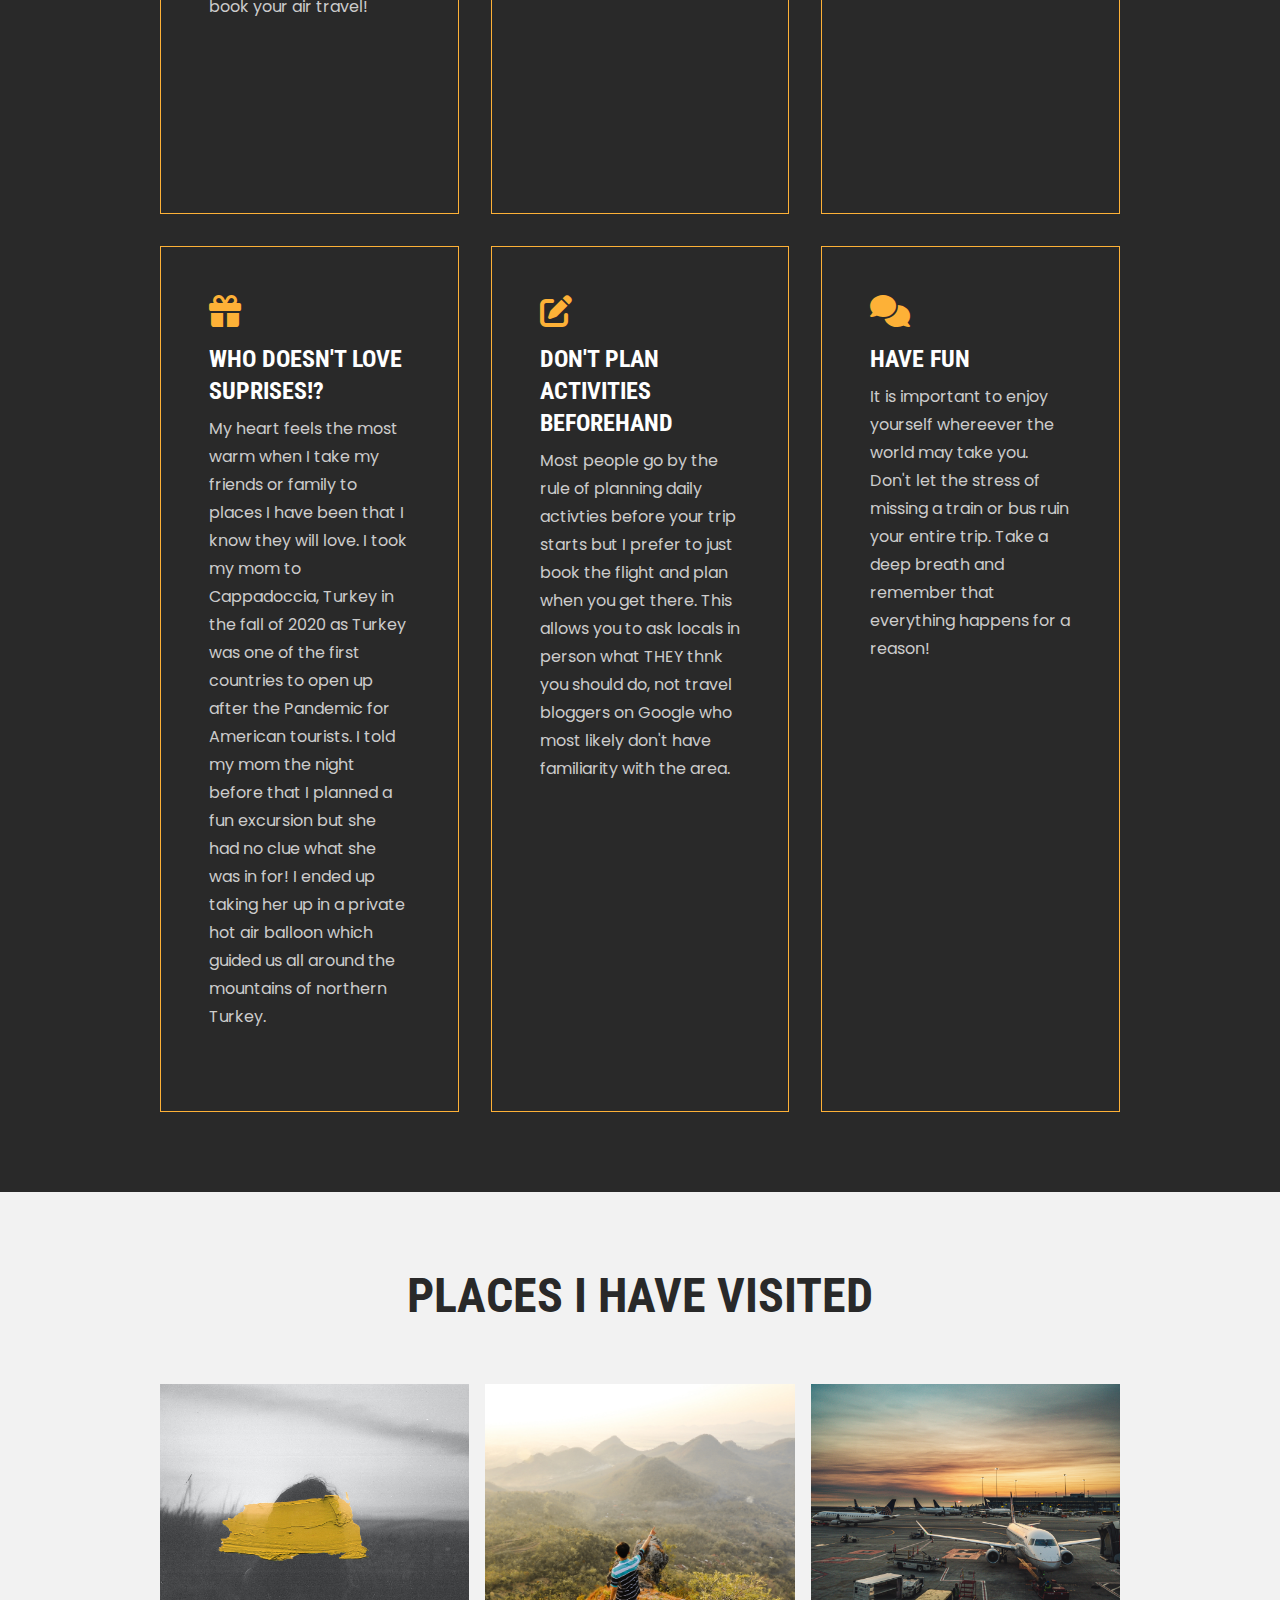
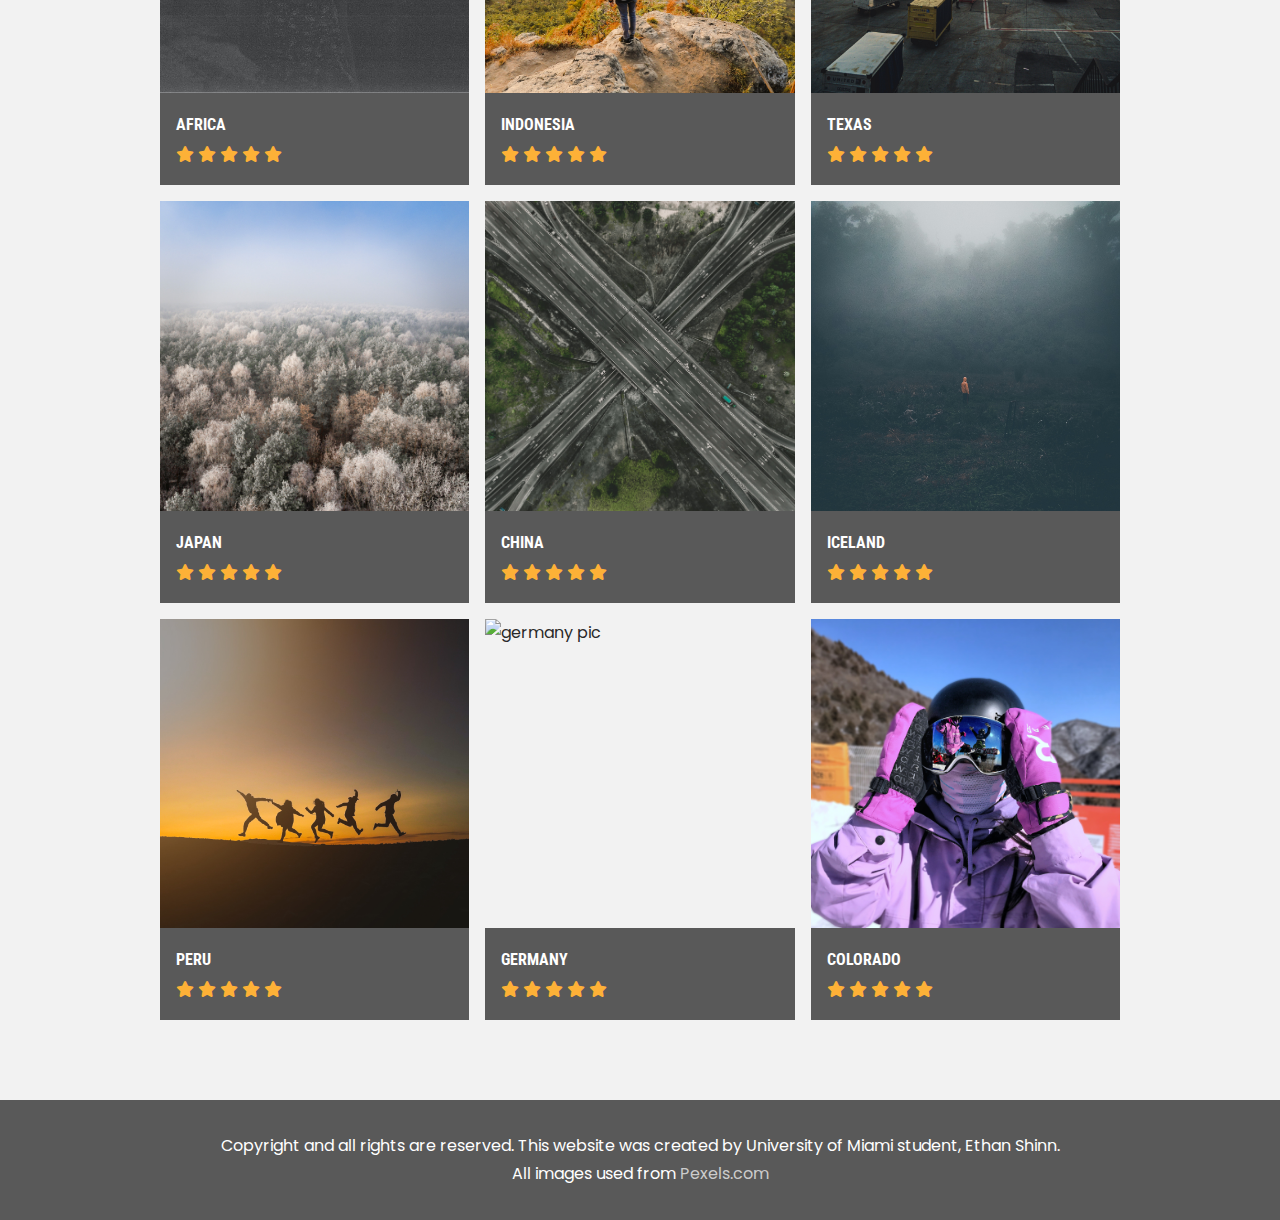
==== commit 4aec87e4: "html auifa" ====
--- a/index.html
+++ b/index.html
@@ -30,7 +30,7 @@
                               <h1 class="hello">Hello Everyone!</h1>
                               <div>
                                     <p> On this website I will be showcasing my travels that have taken me around the globe. I have been to fascinating countries and have experienced cultures I never thought I would experience! When people ask me my favorite place where I
-                                          have been, I can it never give hem an answer. Once your eyes are opened to unique places, your perception on the world changes for that better. I hope you enjoy what I share with you all!
+                                          have been, I can never give hem an answer. Once your eyes are opened to unique places, your perception on the world changes for that better. I hope you enjoy what I share with you all!
                                     </p>
                                     <a href="/about.html" class="button-link">Read More...</a>
                               </div>
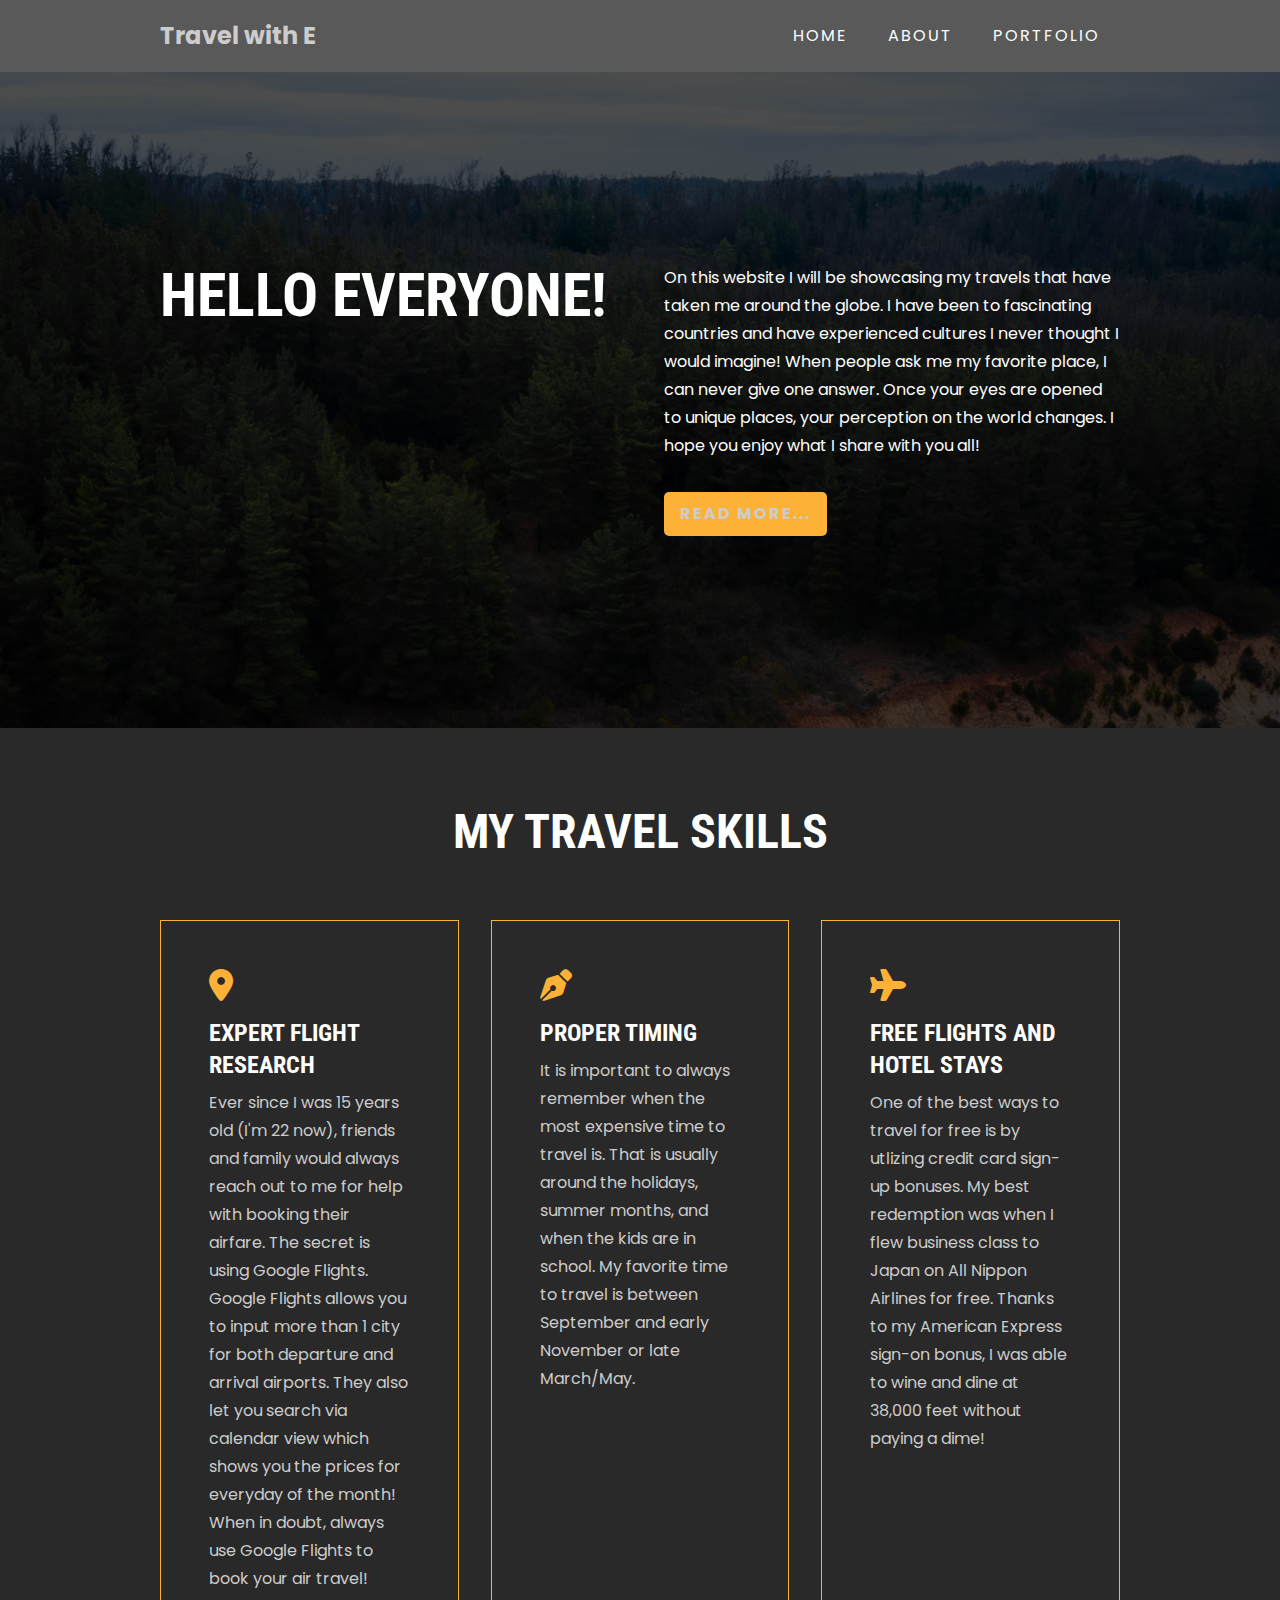
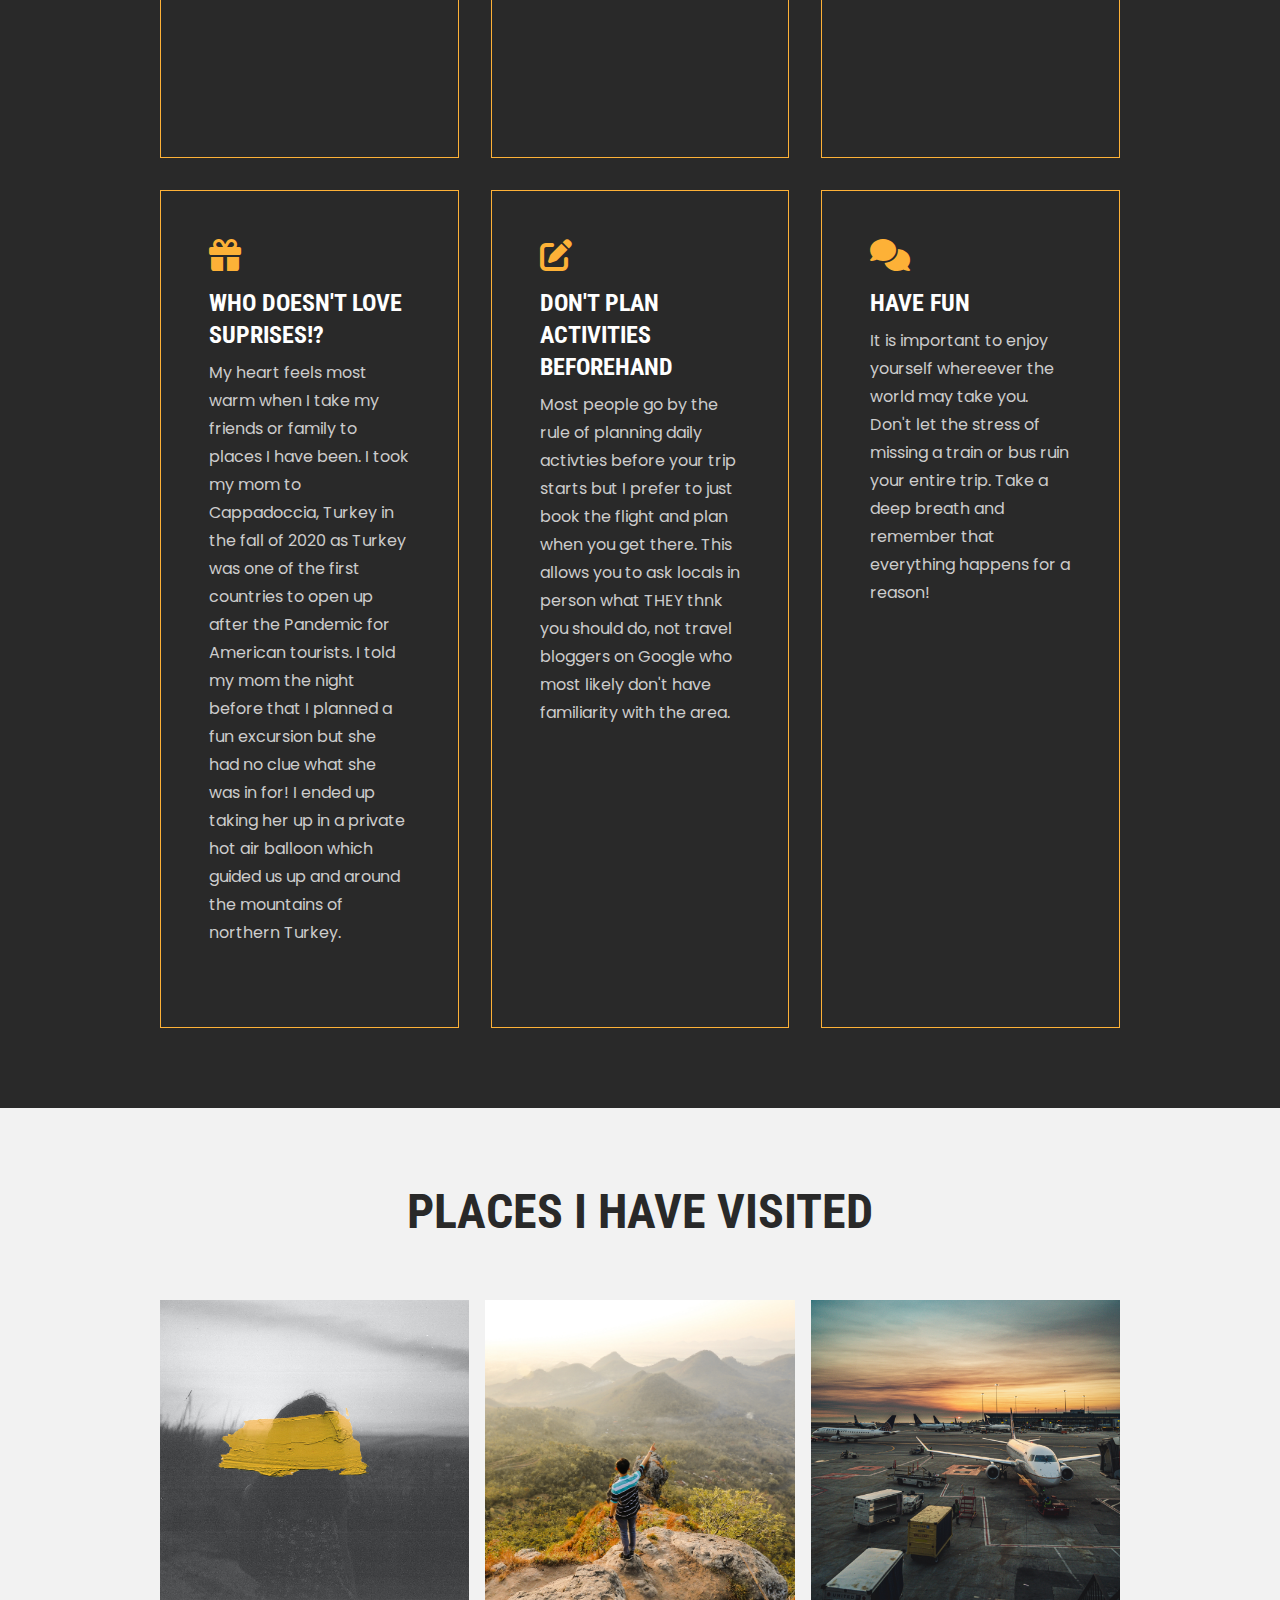
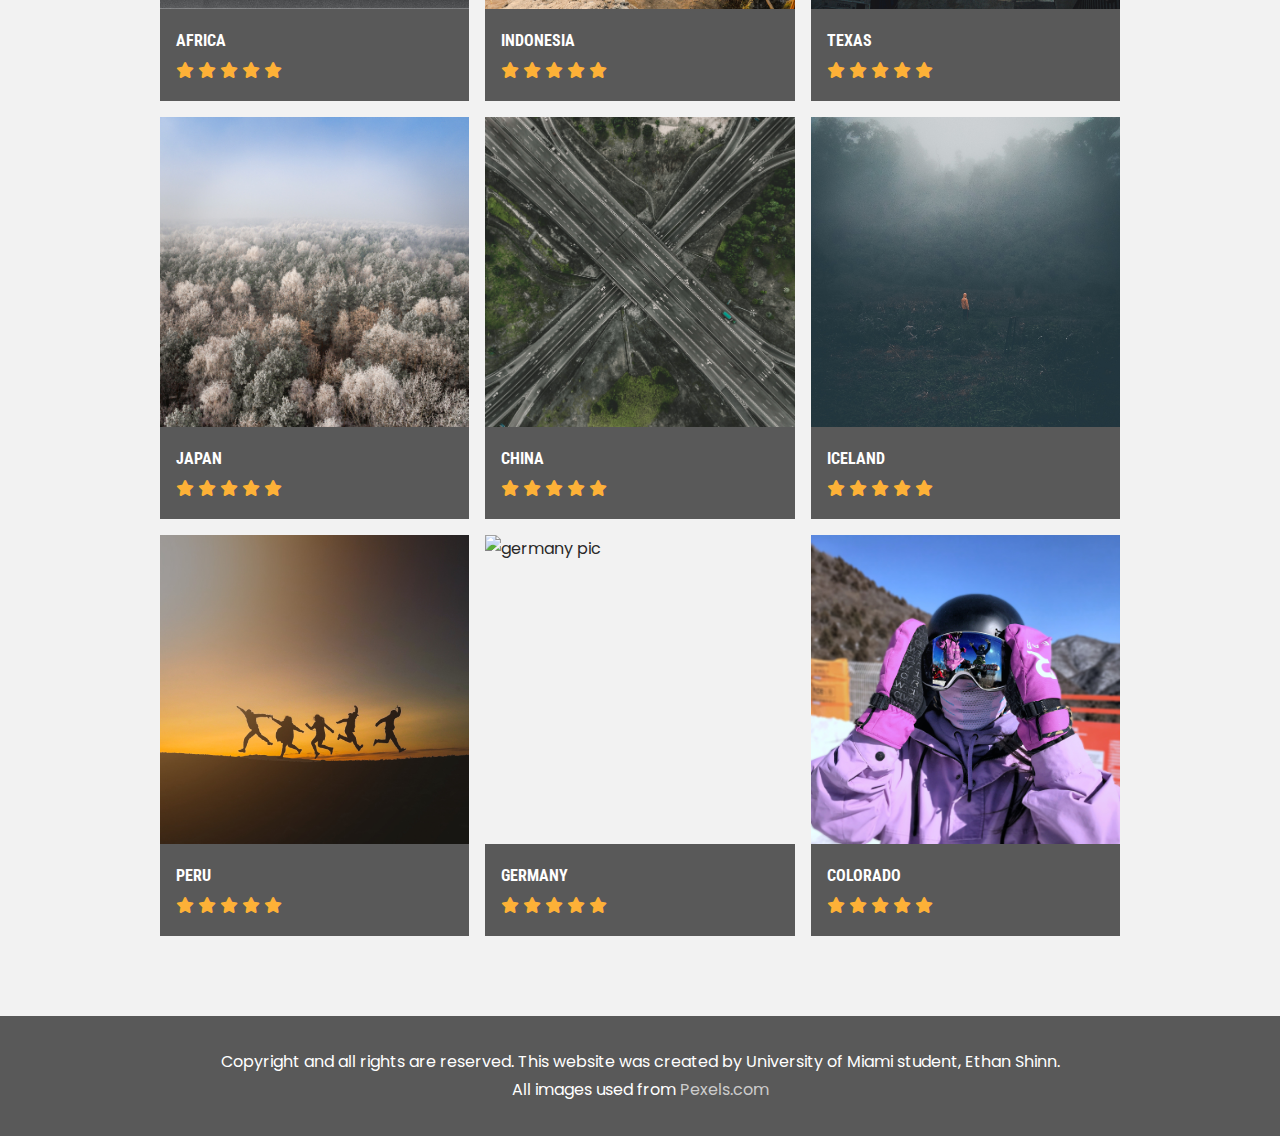
==== commit 57e45aad: "gramatical errors" ====
--- a/index.html
+++ b/index.html
@@ -29,8 +29,8 @@
                         <div class="about-wrapper">
                               <h1 class="hello">Hello Everyone!</h1>
                               <div>
-                                    <p> On this website I will be showcasing my travels that have taken me around the globe. I have been to fascinating countries and have experienced cultures I never thought I would experience! When people ask me my favorite place where I
-                                          have been, I can never give hem an answer. Once your eyes are opened to unique places, your perception on the world changes for that better. I hope you enjoy what I share with you all!
+                                    <p> On this website I will be showcasing my travels that have taken me around the globe. I have been to fascinating countries and have experienced cultures I never thought I would imagine! When people ask me my favorite place, I can never
+                                          give one answer. Once your eyes are opened to unique places, your perception on the world changes. I hope you enjoy what I share with you all!
                                     </p>
                                     <a href="/about.html" class="button-link">Read More...</a>
                               </div>
@@ -44,8 +44,8 @@
                                           <i class="fa-sharp fa-solid fa-location-dot"></i>
                                           <h3>Expert Flight Research</h3>
                                           <p>
-                                                Ever since I was 15 years old (I'm 22 now), friends and family would always reach out to me to assist them in booking their airfare. The secret is using Google Flights. Google Flights allows you to input more than 1 city for both
-                                                departure and arrival airport. They also let you search via a calendar view which shows you the prices for everyday of the month! When in doubt, always use Google Flights to book your air travel!
+                                                Ever since I was 15 years old (I'm 22 now), friends and family would always reach out to me for help with booking their airfare. The secret is using Google Flights. Google Flights allows you to input more than 1 city for both
+                                                departure and arrival airports. They also let you search via calendar view which shows you the prices for everyday of the month! When in doubt, always use Google Flights to book your air travel!
 
                                           </p>
                                     </div>
@@ -53,15 +53,15 @@
                                           <i class="fa-sharp fa-solid fa-pen-nib"></i>
                                           <h3>Proper Timing</h3>
                                           <p>
-                                                It is important to always remember when the most expensive time to travel is. That is usually around the holidyas, summer months, and when the kids are in school. My favorite time to travel is between September and early November or
-                                                late March to lay May.
+                                                It is important to always remember when the most expensive time to travel is. That is usually around the holidays, summer months, and when the kids are in school. My favorite time to travel is between September and early November or
+                                                late March/May.
                                           </p>
                                     </div>
                                     <div class="skill">
                                           <i class="fa-sharp fa-solid fa-plane"></i>
                                           <h3>Free Flights and Hotel Stays</h3>
                                           <p>
-                                                One of the best ways to travel for free is by utlizing credit card sign up bonuses. My best redemption was when I flew business class to Japan on All Nippon Airlines for free. Thanks to my American Express sign-on bonus, I was able to
+                                                One of the best ways to travel for free is by utlizing credit card sign-up bonuses. My best redemption was when I flew business class to Japan on All Nippon Airlines for free. Thanks to my American Express sign-on bonus, I was able to
                                                 wine and dine at 38,000 feet without paying a dime!
                                           </p>
                                     </div>
@@ -69,9 +69,9 @@
                                           <i class="fa-sharp fa-solid fa-gift"></i>
                                           <h3>Who doesn't love suprises!?</h3>
                                           <p>
-                                                My heart feels the most warm when I take my friends or family to places I have been that I know they will love. I took my mom to Cappadoccia, Turkey in the fall of 2020 as Turkey was one of the first countries to open up after the
-                                                Pandemic for American tourists. I told my mom the night before that I planned a fun excursion but she had no clue what she was in for! I ended up taking her up in a private hot air balloon which guided us all around the mountains of
-                                                northern Turkey.
+                                                My heart feels most warm when I take my friends or family to places I have been. I took my mom to Cappadoccia, Turkey in the fall of 2020 as Turkey was one of the first countries to open up after the
+                                                Pandemic for American tourists. I told my mom the night before that I planned a fun excursion but she had no clue what she was in for! I ended up taking her up in a private hot air balloon which guided us up and around the mountains
+                                                of northern Turkey.
                                           </p>
                                     </div>
                                     <div class="skill">
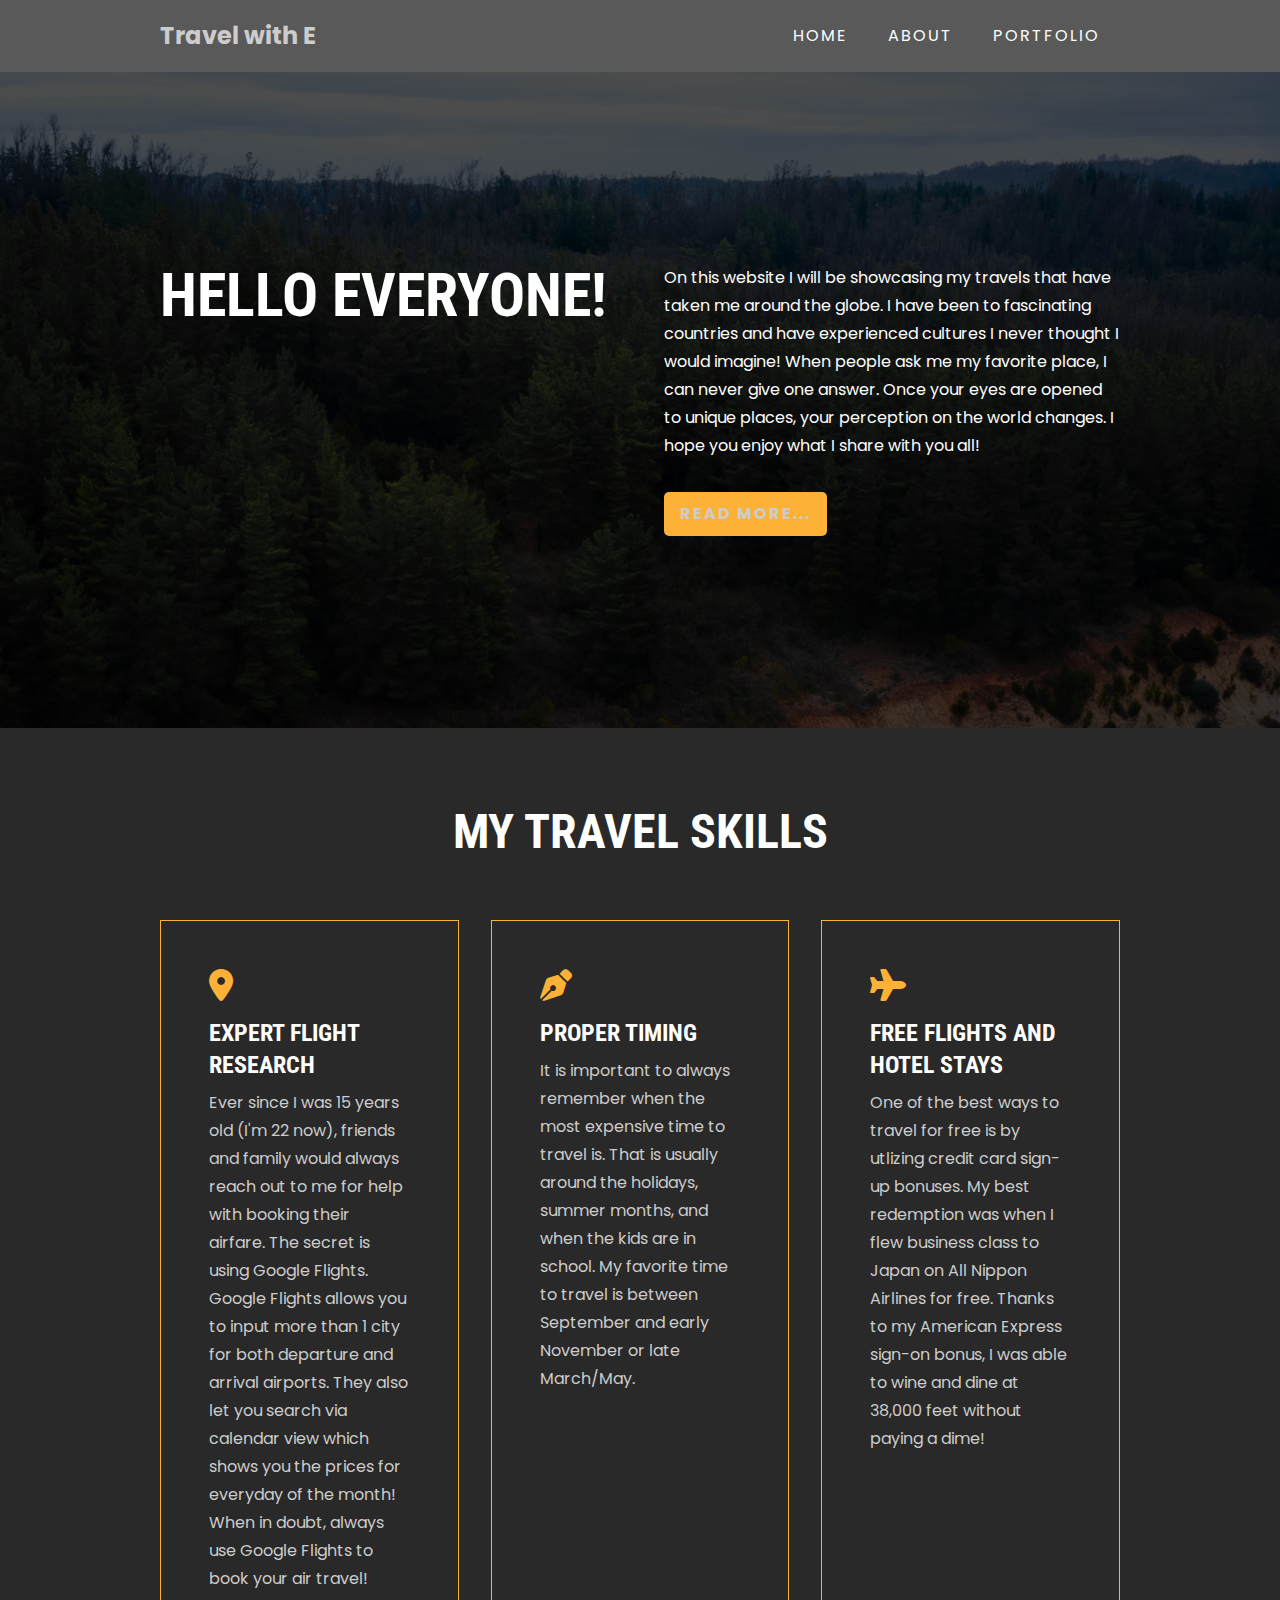
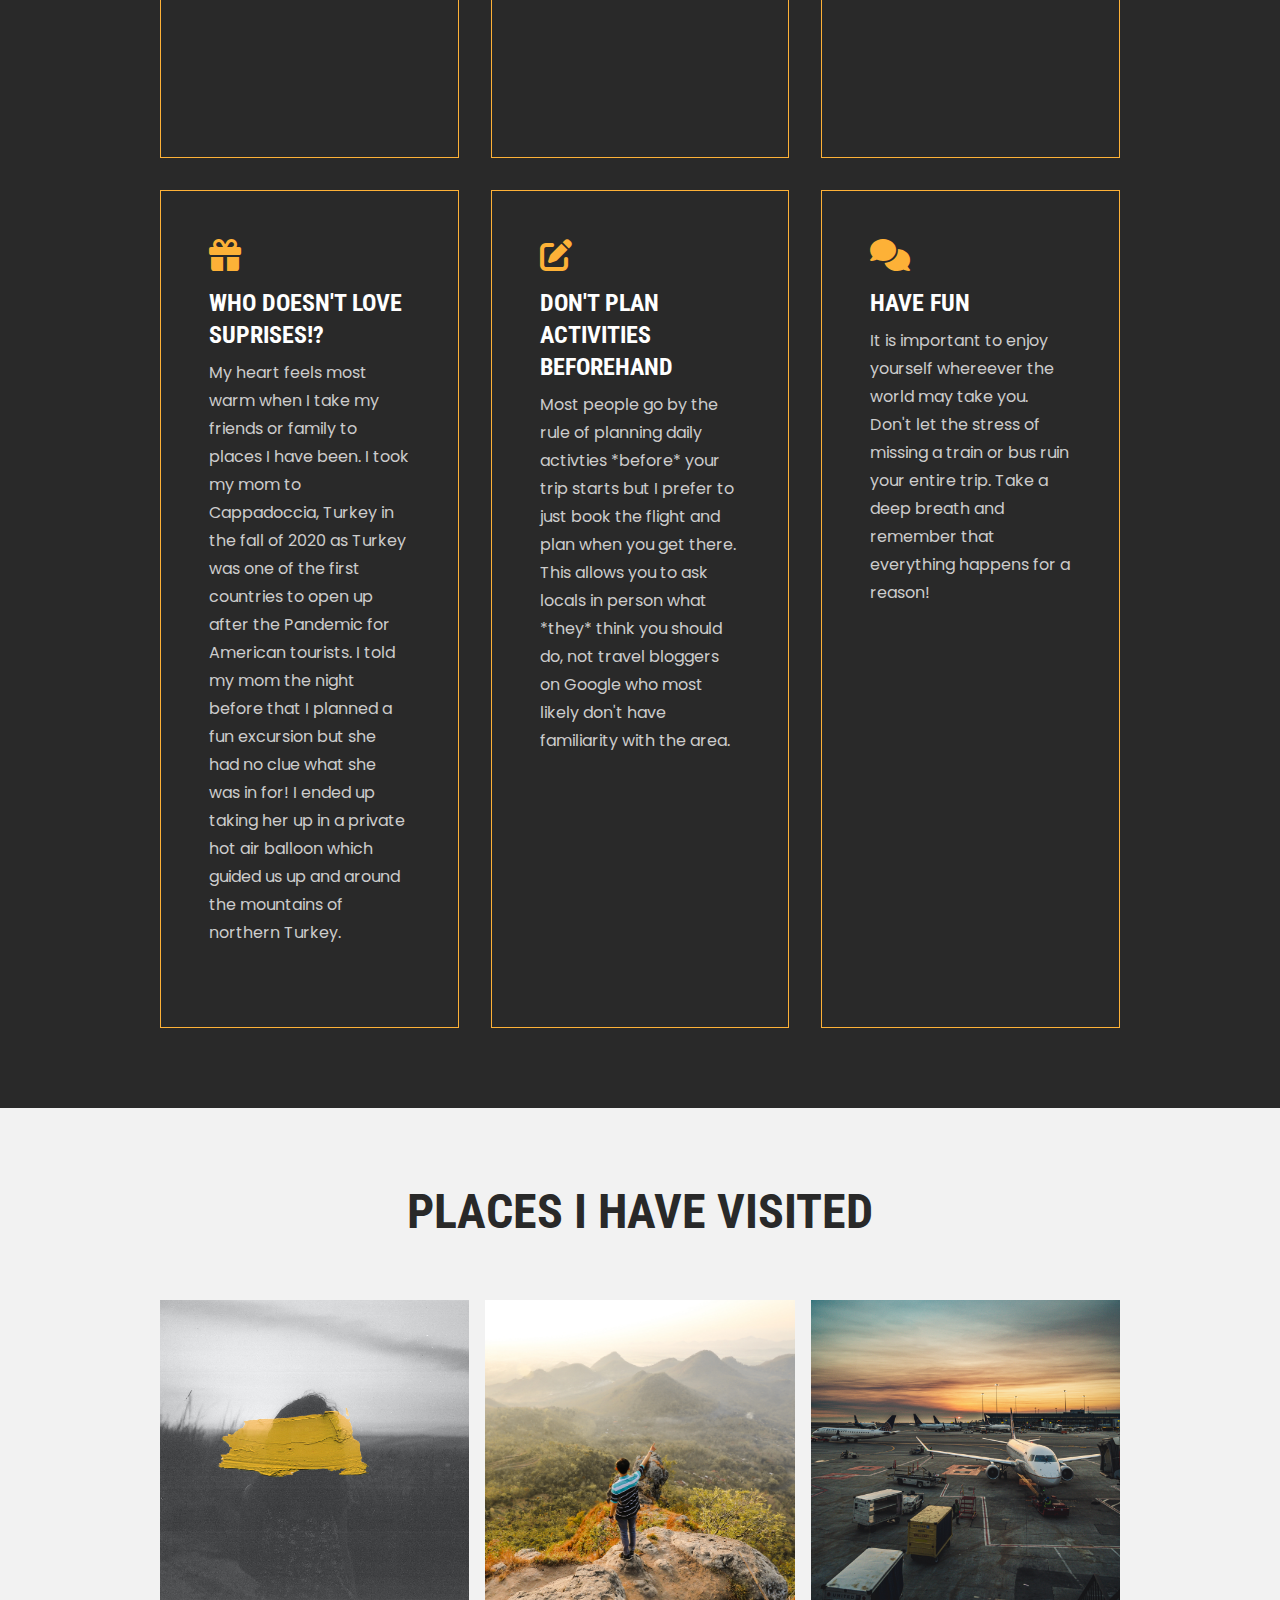
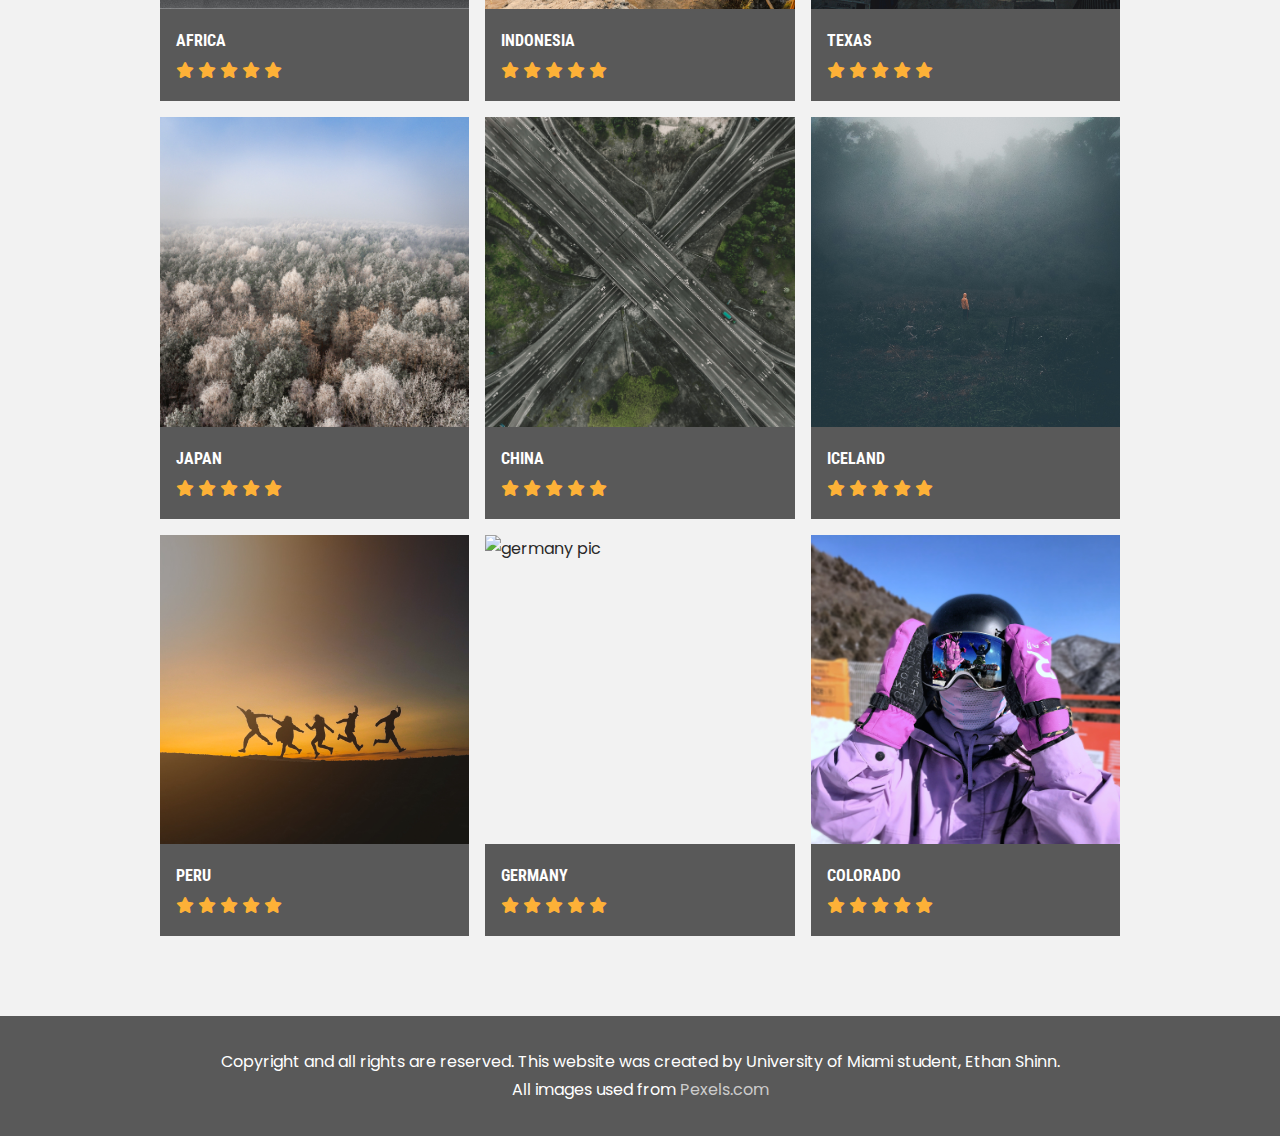
==== commit 8c4ebc25: "fixing errors" ====
--- a/index.html
+++ b/index.html
@@ -78,7 +78,8 @@
                                           <i class="fa-sharp fa-solid fa-pen-to-square"></i>
                                           <h3>Don't Plan Activities Beforehand</h3>
                                           <p>
-                                                Most people go by the rule of planning daily activties before your trip starts but I prefer to just book the flight and plan when you get there. This allows you to ask locals in person what THEY thnk you should do, not travel bloggers
+                                                Most people go by the rule of planning daily activties *before* your trip starts but I prefer to just book the flight and plan when you get there. This allows you to ask locals in person what *they* think you should do, not travel
+                                                bloggers
                                                 on Google who most likely don't have familiarity with the area.
                                           </p>
                                     </div>
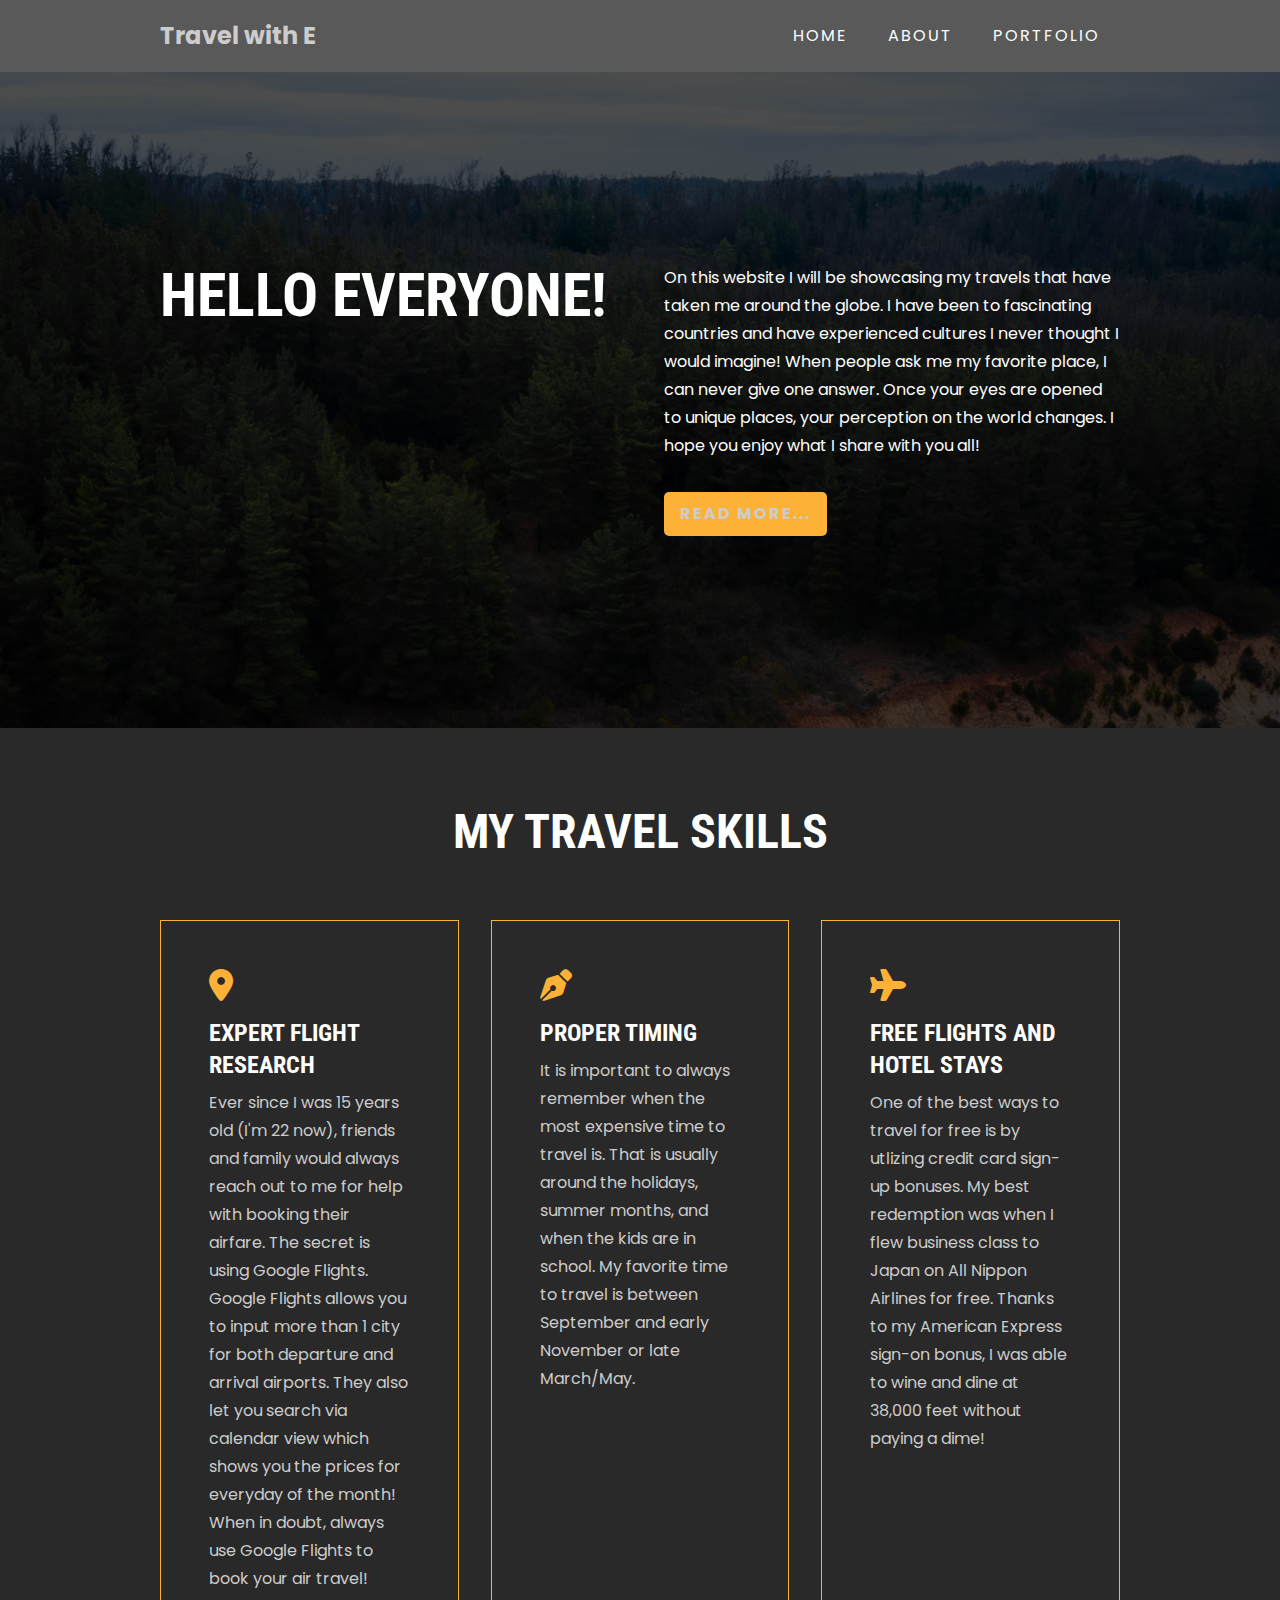
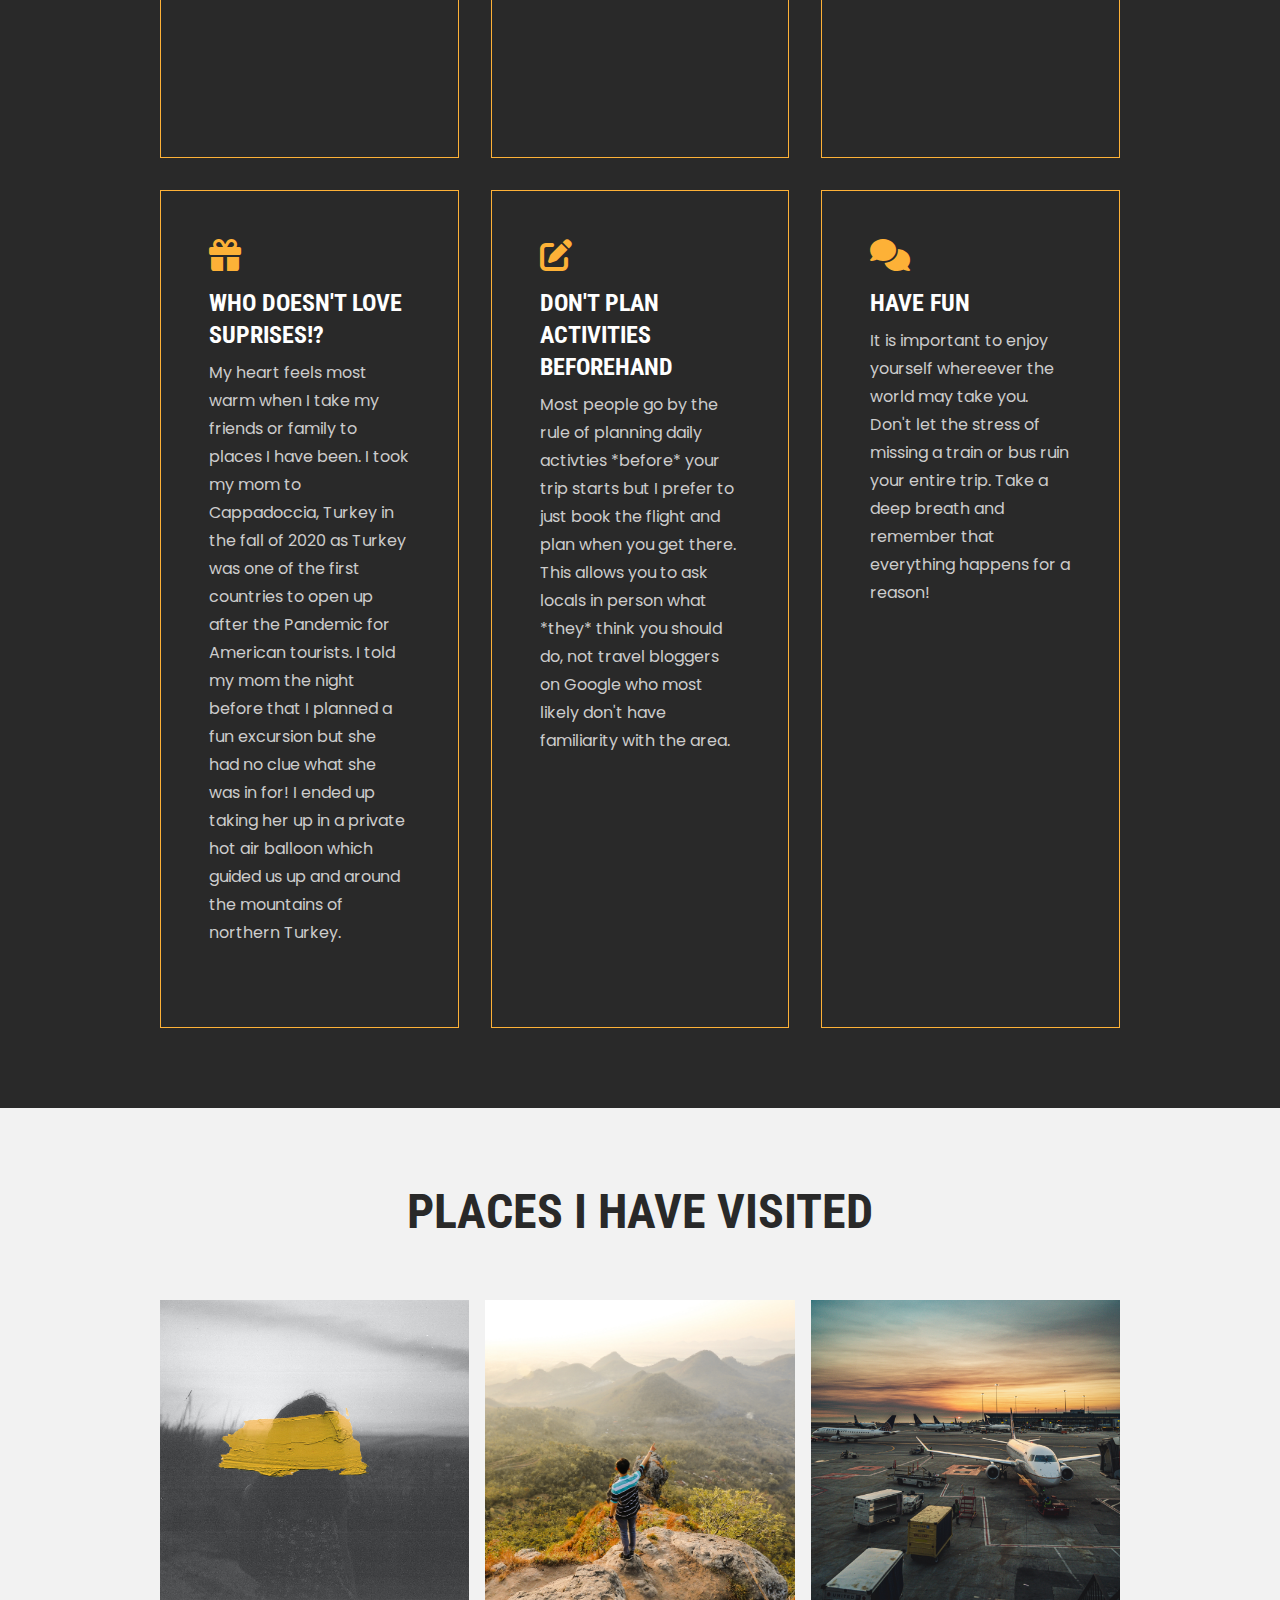
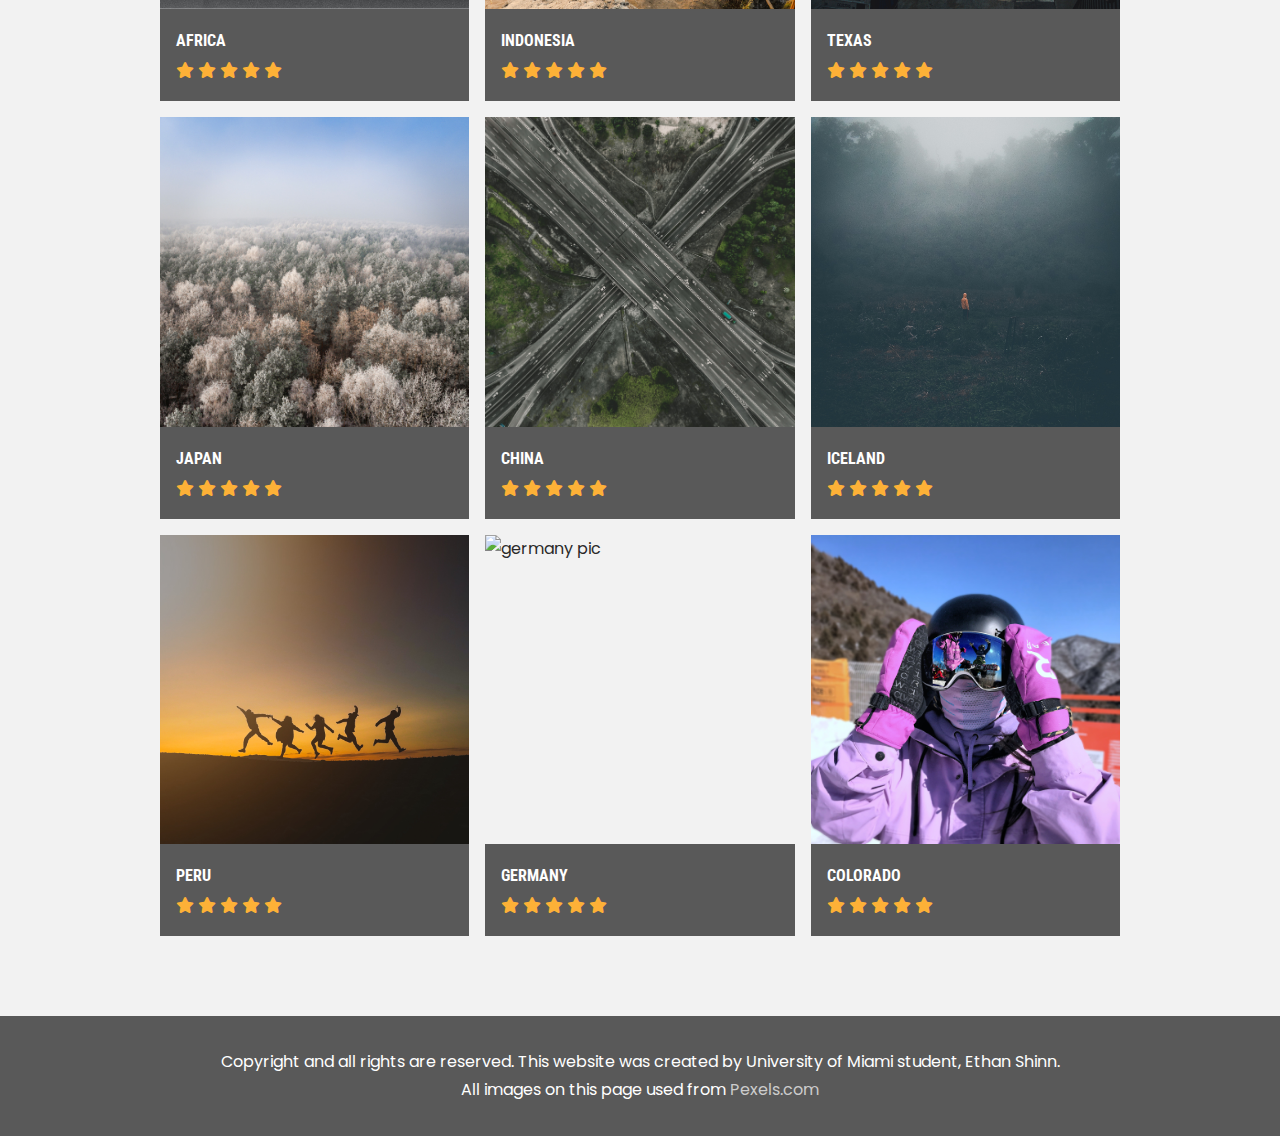
==== commit fc223a63: "updating" ====
--- a/index.html
+++ b/index.html
@@ -218,7 +218,7 @@
             </main>
             <footer class="site-footer">
                   <p>Copyright and all rights are reserved. This website was created by University of Miami student, Ethan Shinn. <br />
-                        All images used from <a href="http://www.pexels.com">Pexels.com</a>
+                        All images on this page used from <a href="http://www.pexels.com">Pexels.com</a>
                   </p>
             </footer>
             <script src="app.js"></script>
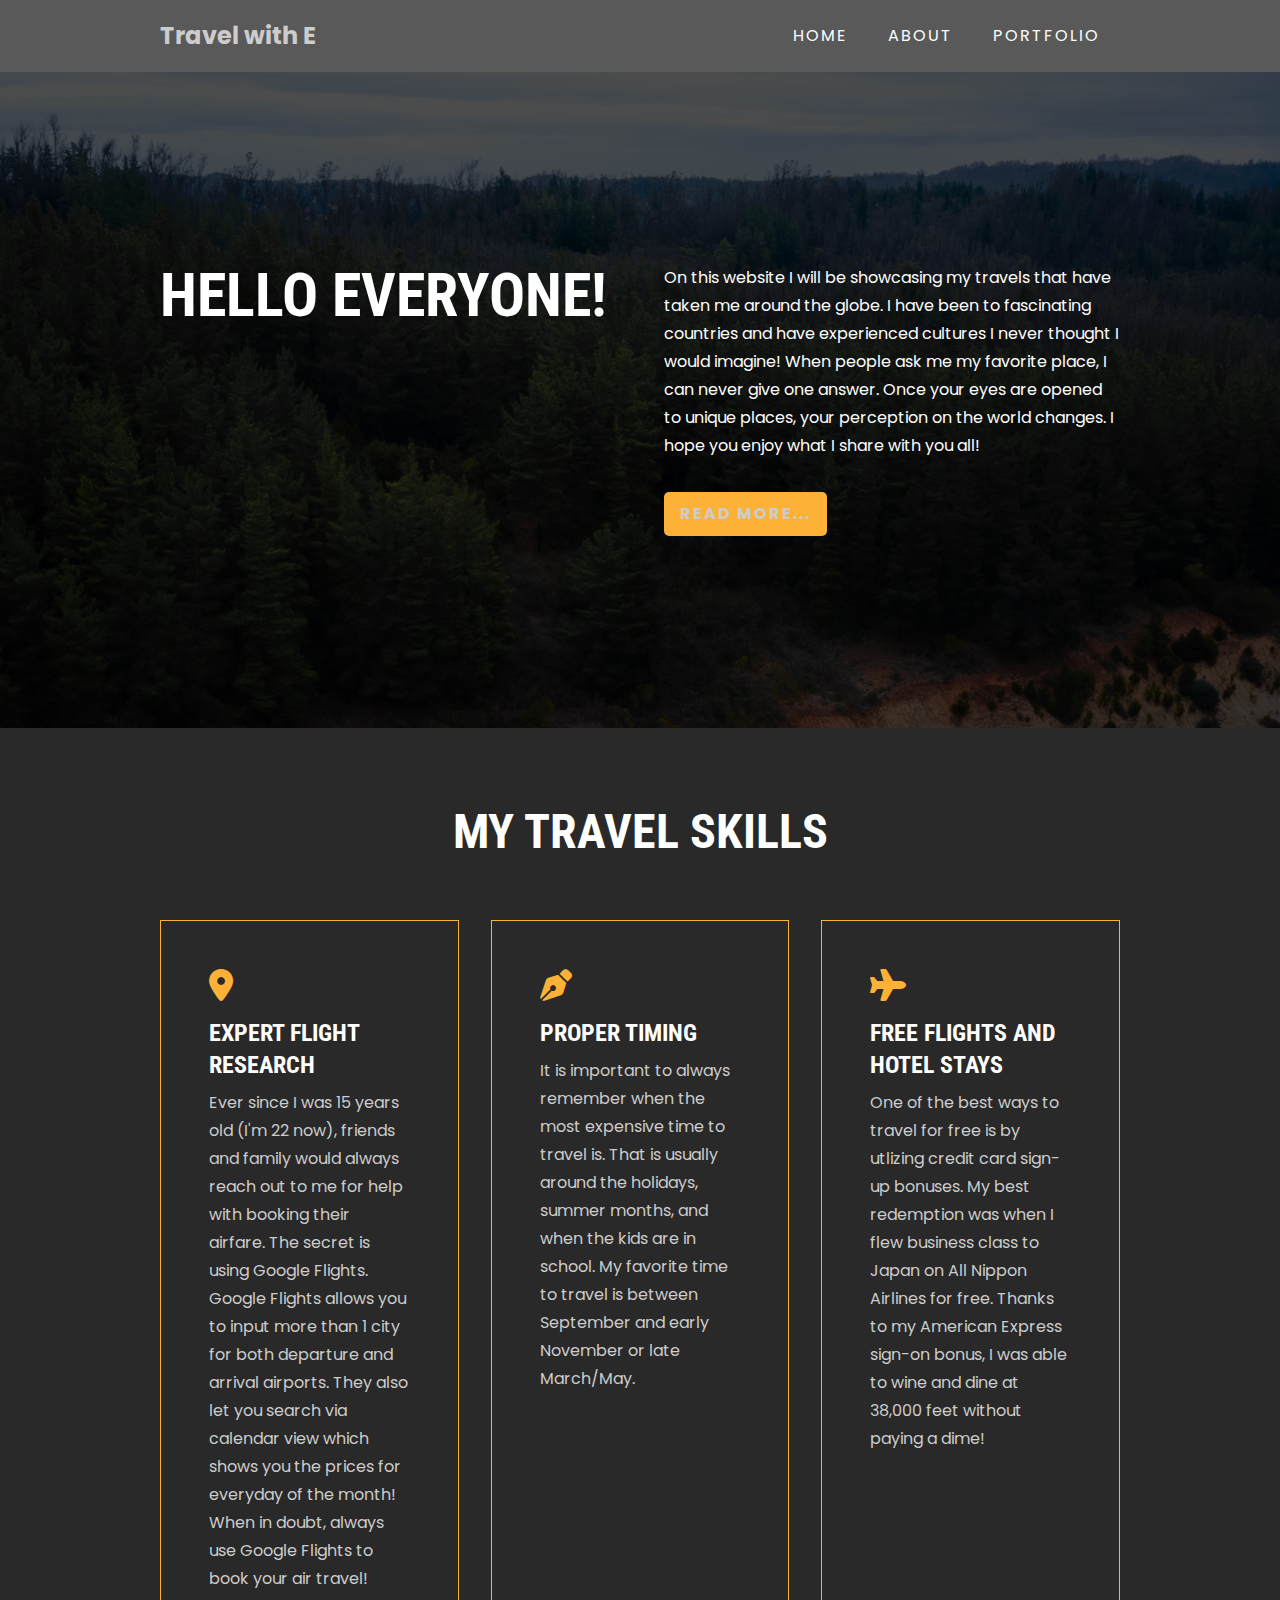
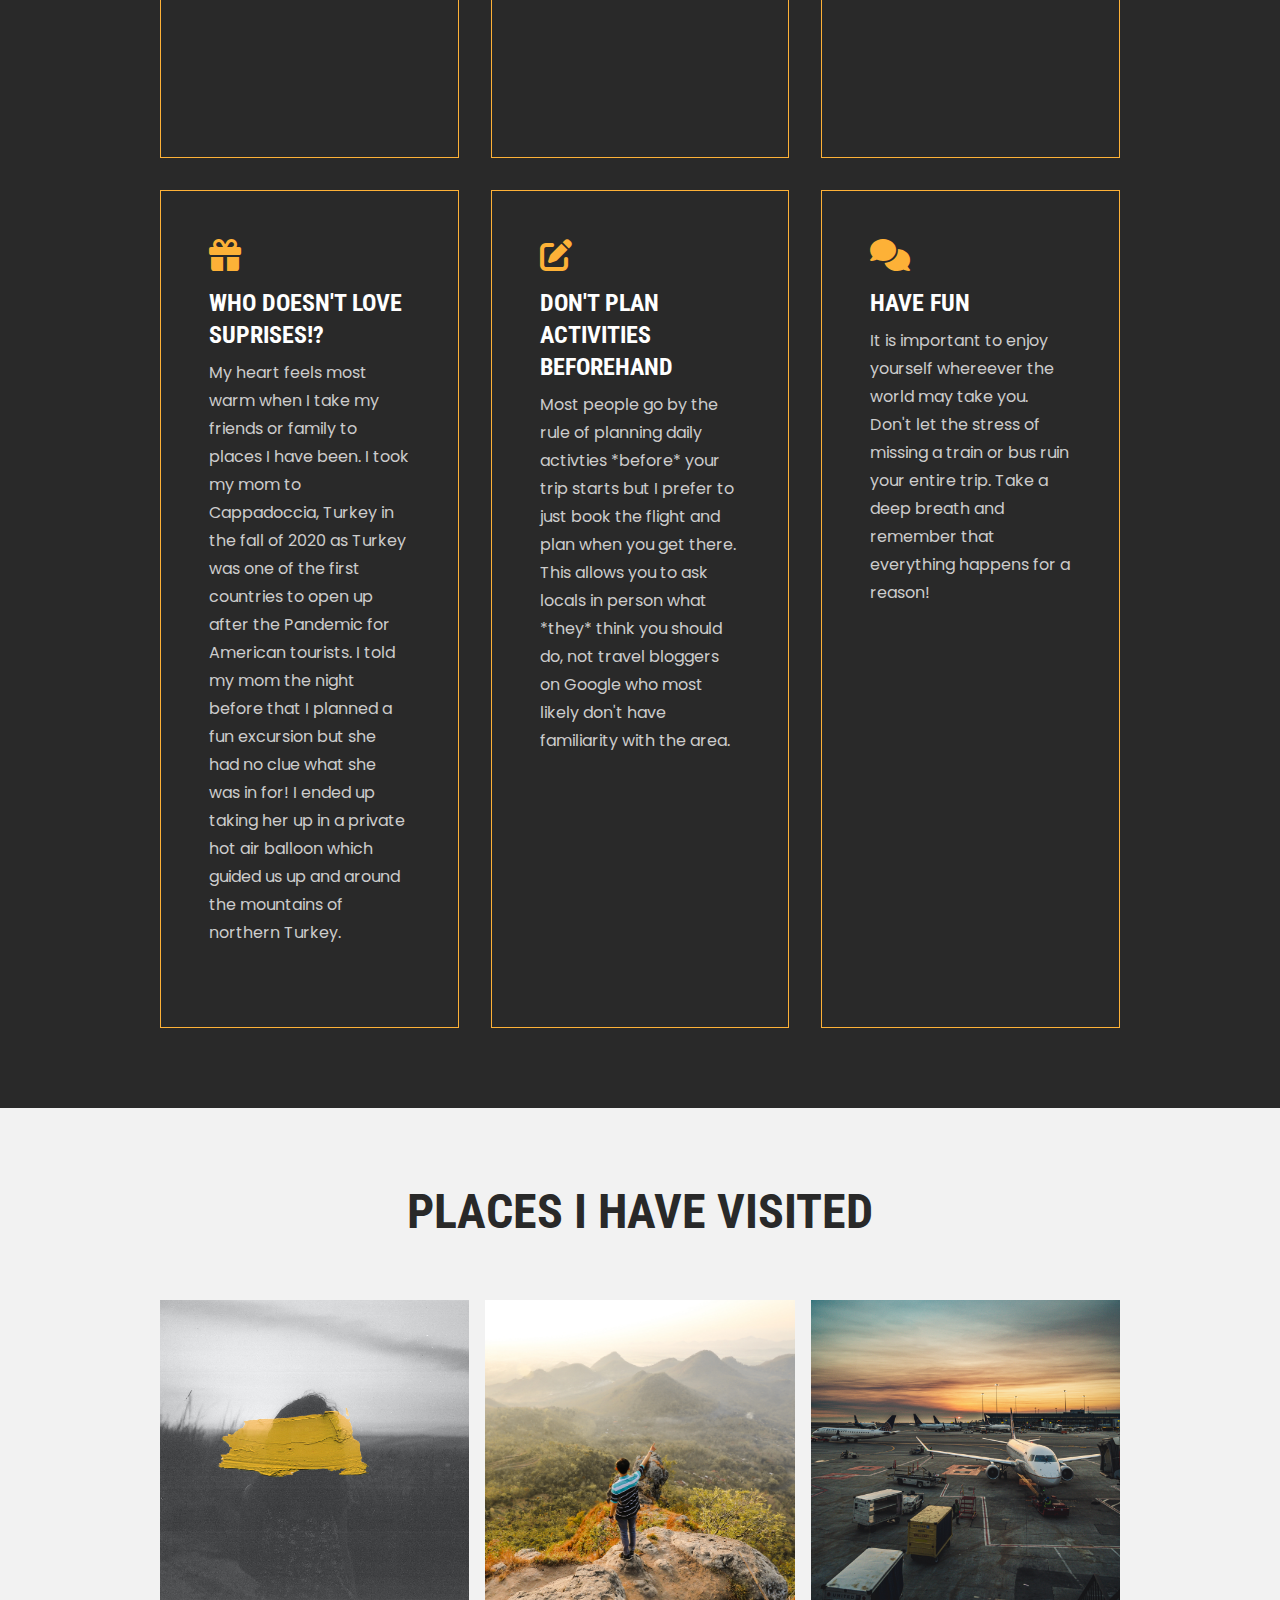
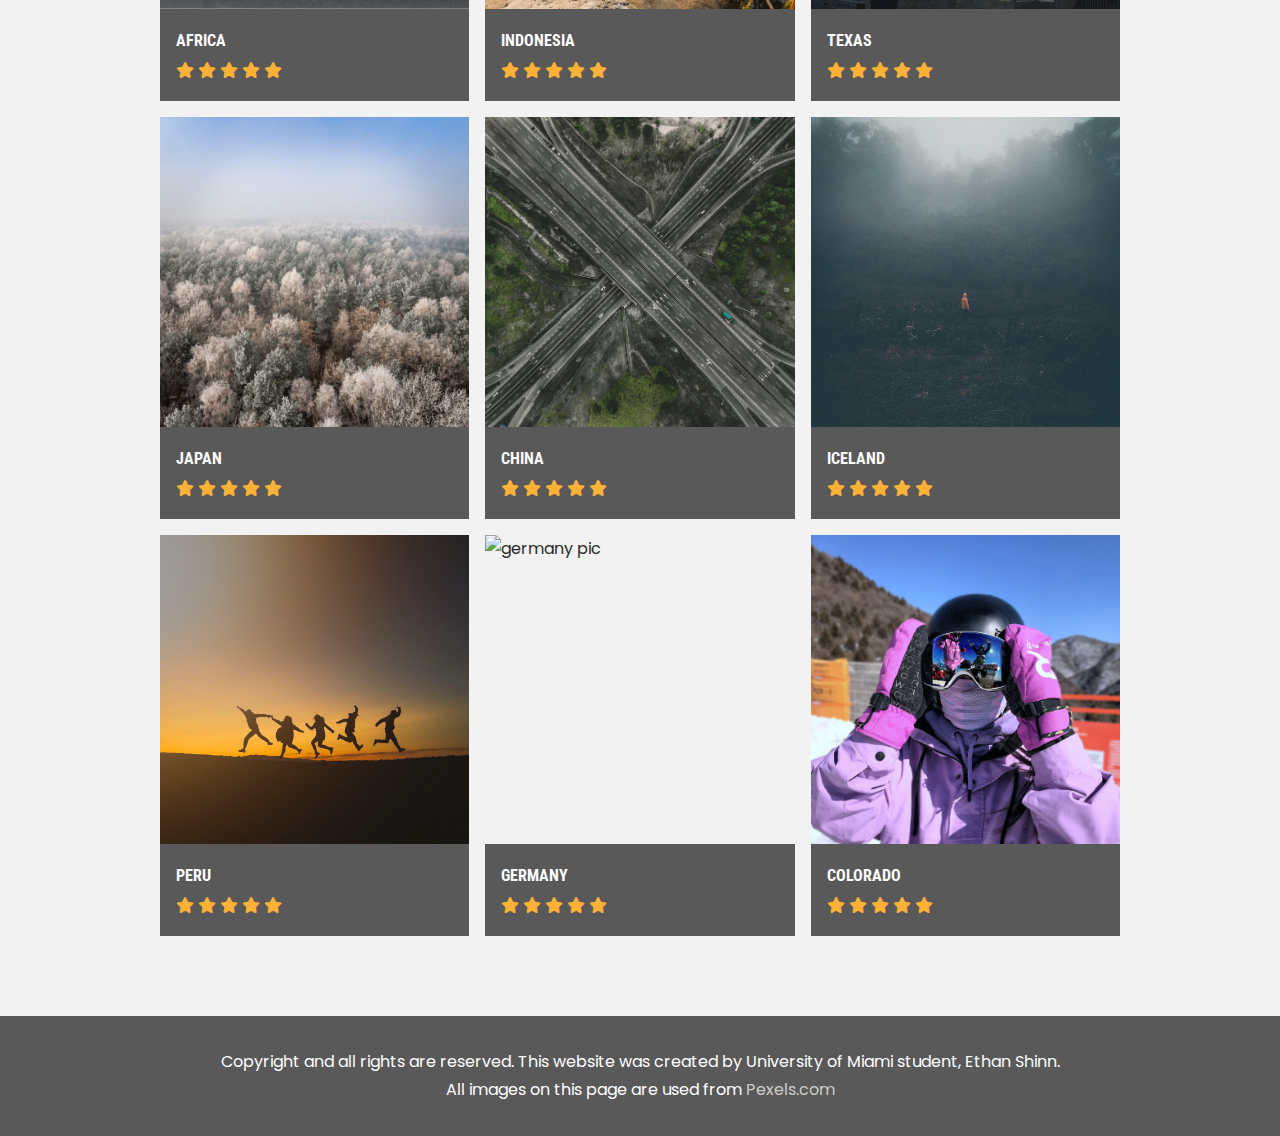
==== commit 181d12ef: "random" ====
--- a/index.html
+++ b/index.html
@@ -218,7 +218,7 @@
             </main>
             <footer class="site-footer">
                   <p>Copyright and all rights are reserved. This website was created by University of Miami student, Ethan Shinn. <br />
-                        All images on this page used from <a href="http://www.pexels.com">Pexels.com</a>
+                        All images on this page are used from <a href="http://www.pexels.com">Pexels.com</a>
                   </p>
             </footer>
             <script src="app.js"></script>
